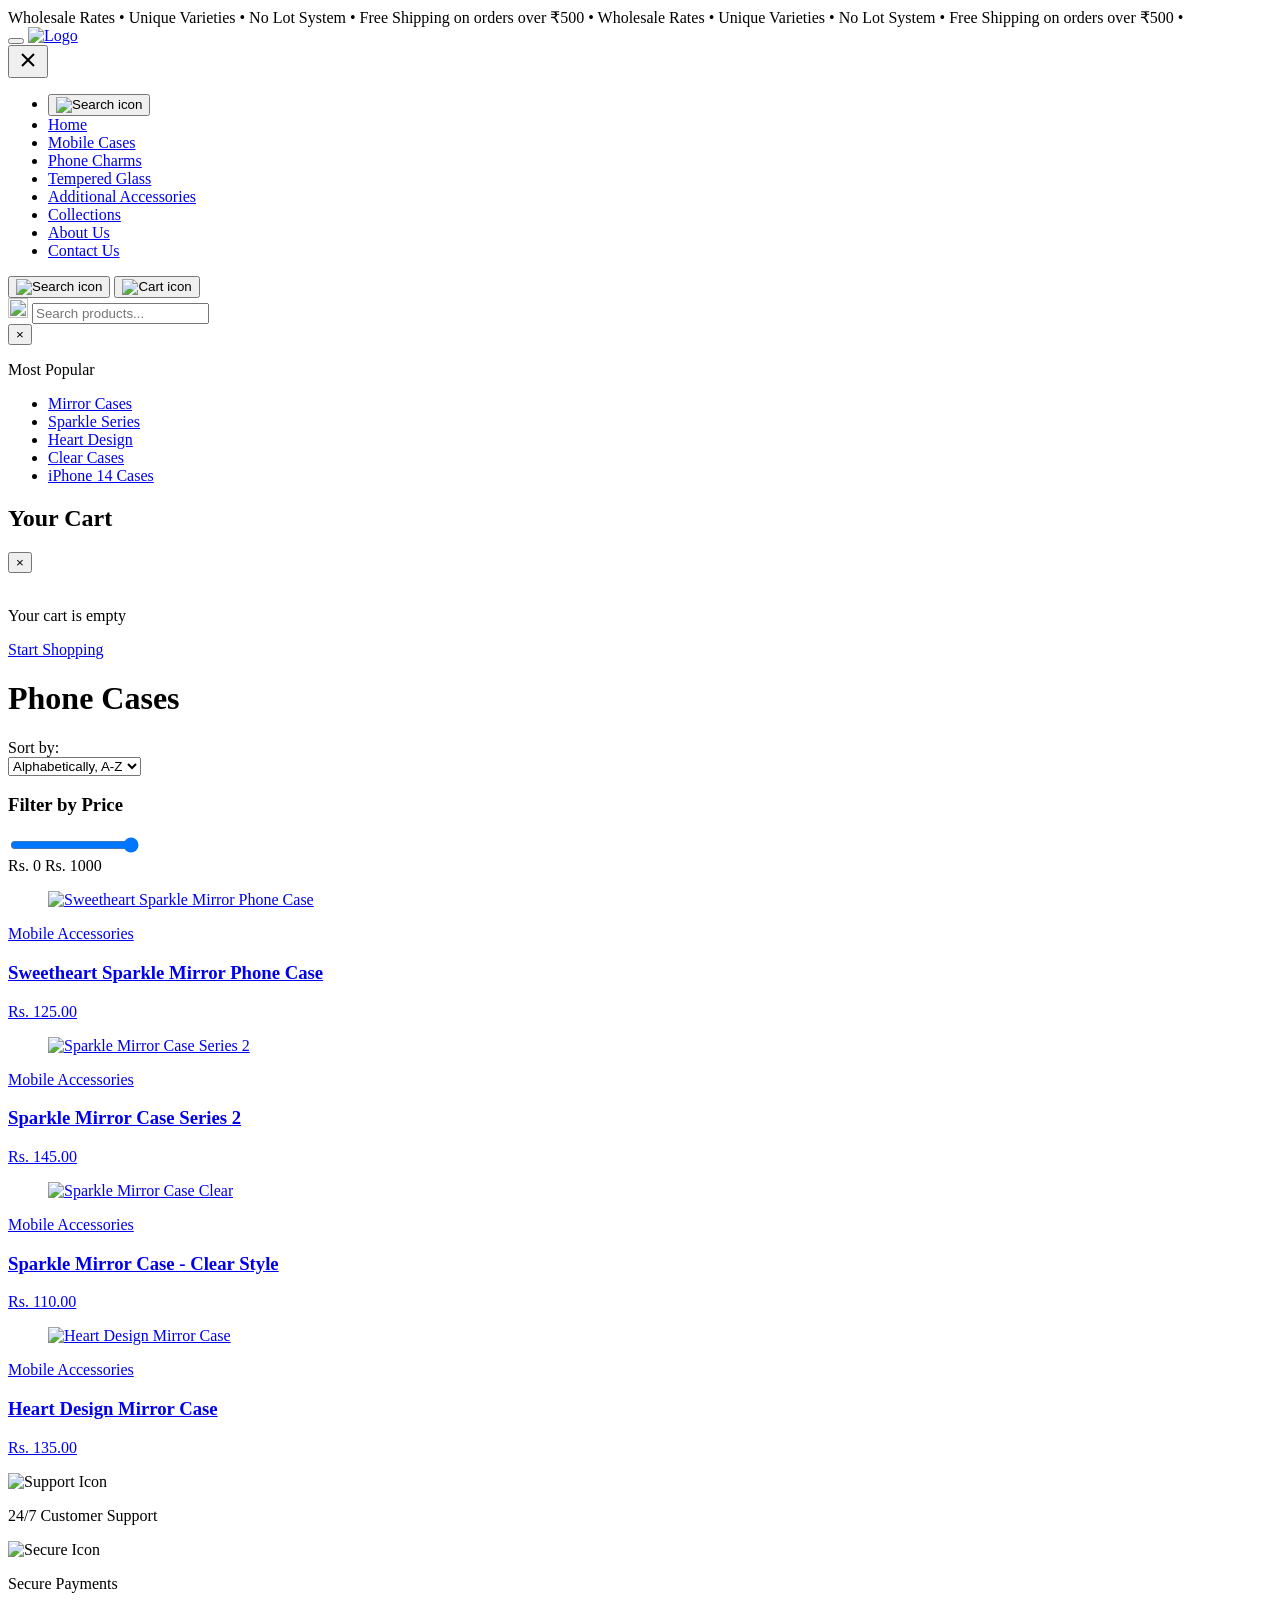
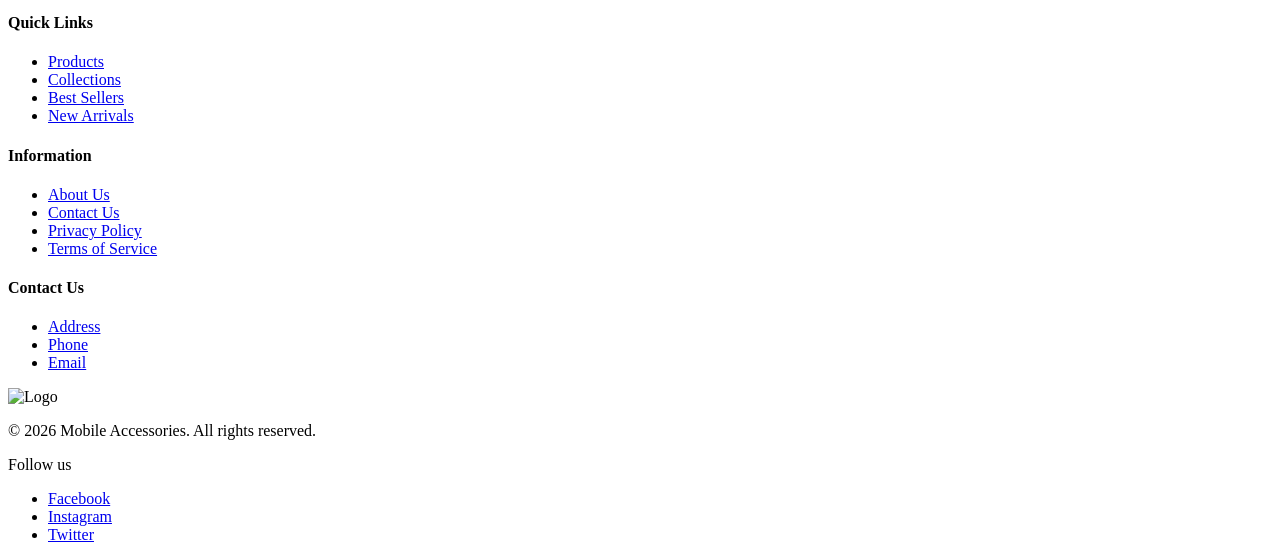
==== collections/demo-collection.html @ e27a5f41 "Title Updated" ====
<!doctype html>
<html lang="en">
  <head>
    <meta charset="UTF-8" />
    <meta name="viewport" content="width=device-width, initial-scale=1.0" />
    <title>All Phone Cases - Mobile Accessories</title>
    <link rel="stylesheet" preload href="../styles/style.css" />
    <link rel="stylesheet" preload href="../styles/responsive.css" />
    <link rel="preconnect" href="https://fonts.googleapis.com" />
    <link rel="preconnect" href="https://fonts.gstatic.com" crossorigin />
    <link
      href="https://fonts.googleapis.com/css2?family=Poppins:wght@400;500;600;700&display=swap"
      rel="stylesheet"
    />
    <script src="../scripts/core.js" defer></script>
  </head>
  <body>
    <header class="site_header">
      <div class="header_announce">
        <div class="announce_track">
          <span>Wholesale Rates</span>
          <span class="announce_dot">•</span>
          <span>Unique Varieties</span>
          <span class="announce_dot">•</span>
          <span>No Lot System</span>
          <span class="announce_dot">•</span>
          <span>Free Shipping on orders over ₹500</span>
          <span class="announce_dot">•</span>
          <span>Wholesale Rates</span>
          <span class="announce_dot">•</span>
          <span>Unique Varieties</span>
          <span class="announce_dot">•</span>
          <span>No Lot System</span>
          <span class="announce_dot">•</span>
          <span>Free Shipping on orders over ₹500</span>
          <span class="announce_dot">•</span>
        </div>
      </div>
      <div
        class="site_container header_main site_flex align_center justify_between"
      >
        <button class="hamburger" aria-label="Menu" aria-expanded="false">
          <span></span>
          <span></span>
          <span></span>
        </button>
        <a href="../index.html" class="header_left logo">
          <img
            src="https://cloudbuzz.in/cdn/shop/files/t97k980-9.png?v=1708241223&width=280"
            alt="Logo"
            height="200"
            width="400"
            decoding="async"
          />
        </a>
        <nav class="header_center main_navigation site_flex">
          <button class="nav_close" aria-label="Close menu">
            <svg
              width="24"
              height="24"
              viewBox="0 0 24 24"
              fill="none"
              stroke="currentColor"
              stroke-width="2"
            >
              <path d="M18 6L6 18M6 6l12 12" />
            </svg>
          </button>
          <div class="nav_overlay"></div>
          <ul class="header_navigation--items">
            <li class="header_navigation--item mobile_only">
              <button
                type="button"
                class="header_icon icon_search"
                aria-label="Open search"
              >
                <img
                  src="../assets/search-icon.png"
                  decoding="async"
                  alt="Search icon"
                  height="20"
                  width="20"
                />
              </button>
            </li>
            <li class="header_navigation--item">
              <a href="../index.html">Home</a>
            </li>
            <li class="header_navigation--item">
              <a href="demo-collection.html">Mobile Cases</a>
            </li>
            <li class="header_navigation--item">
              <a href="demo-collection.html">Phone Charms</a>
            </li>
            <li class="header_navigation--item">
              <a href="demo-collection.html">Tempered Glass</a>
            </li>
            <li class="header_navigation--item">
              <a href="demo-collection.html">Additional Accessories</a>
            </li>
            <li class="header_navigation--item">
              <a href="demo-collection.html">Collections</a>
            </li>
            <li class="header_navigation--item"><a href="#">About Us</a></li>
            <li class="header_navigation--item"><a href="#">Contact Us</a></li>
          </ul>
        </nav>
        <div class="header_right">
          <button
            type="button"
            class="header_icon icon_search desktop_only"
            aria-label="Open search"
            aria-expanded="false"
          >
            <img
              src="../assets/search-icon.png"
              decoding="async"
              alt="Search icon"
              height="20"
              width="20"
            />
          </button>
          <button
            type="button"
            class="header_icon icon_cart"
            aria-label="Open cart"
            aria-expanded="false"
          >
            <img
              src="../assets/cart-icon.png"
              decoding="async"
              alt="Cart icon"
              height="20"
              width="20"
            />
          </button>
        </div>
      </div>

      <div
        class="search_modal"
        role="dialog"
        aria-modal="true"
        aria-label="Search"
      >
        <div class="search_backdrop"></div>
        <div class="search_container">
          <div class="search_header site_flex align_center justify_between">
            <div class="search_input_wrap site_flex align_center">
              <img
                src="../assets/search-icon.png"
                alt=""
                height="20"
                width="20"
              />
              <input
                type="search"
                class="search_input"
                placeholder="Search products..."
                aria-label="Search products"
              />
            </div>
            <button
              type="button"
              class="search_close"
              aria-label="Close search"
            >
              &times;
            </button>
          </div>
          <div class="search_suggestions">
            <p class="search_suggestions--title">Most Popular</p>
            <ul class="search_suggestions--list">
              <li><a href="#" class="search_suggestion">Mirror Cases</a></li>
              <li><a href="#" class="search_suggestion">Sparkle Series</a></li>
              <li><a href="#" class="search_suggestion">Heart Design</a></li>
              <li><a href="#" class="search_suggestion">Clear Cases</a></li>
              <li><a href="#" class="search_suggestion">iPhone 14 Cases</a></li>
            </ul>
          </div>
        </div>
      </div>

      <div
        class="cart_drawer"
        role="dialog"
        aria-modal="true"
        aria-label="Shopping cart"
      >
        <div class="cart_backdrop"></div>
        <div class="cart_container">
          <div class="cart_header site_flex align_center justify_between">
            <h2 class="cart_title">Your Cart</h2>
            <button type="button" class="cart_close" aria-label="Close cart">
              &times;
            </button>
          </div>
          <div class="cart_content">
            <div class="cart_empty">
              <img src="../assets/cart-icon.png" alt="" />
              <p>Your cart is empty</p>
              <a href="demo-collection.html" class="btn btn_primary"
                >Start Shopping</a
              >
            </div>
          </div>
          <div class="cart_footer" style="display: none">
            <a href="#" class="btn btn_primary">Checkout</a>
          </div>
        </div>
      </div>
    </header>

    <main
      class="site_sections site_flex site_flex--column gap_main collection_main_wrapper"
    >
      <div class="site_container">
        <header
          class="collection_header site_flex justify_between align_center"
        >
          <h1 class="collection_title">Phone Cases</h1>
          <div class="collection_sort site_flex align_center">
            <label for="sort-by">Sort by:</label>
            <div class="select_wrapper">
              <select id="sort-by" name="sort_by" class="pdp_select">
                <option value="title-ascending">Alphabetically, A-Z</option>
                <option value="title-descending">Alphabetically, Z-A</option>
                <option value="price-ascending">Price, low to high</option>
                <option value="price-descending">Price, high to low</option>
              </select>
            </div>
          </div>
        </header>

        <div class="collection_layout site_grid">
          <!-- Sidebar Filters -->
          <aside class="collection_sidebar">
            <div class="filter_group">
              <h3 class="filter_title">Filter by Price</h3>
              <div class="filter_price">
                <input
                  type="range"
                  class="price_range"
                  min="0"
                  max="1000"
                  step="50"
                  value="1000"
                  aria-label="Max price"
                />
                <div class="price_labels site_flex">
                  <span>Rs. 0</span>
                  <span>Rs. <span class="price_value">1000</span></span>
                </div>
              </div>
            </div>
          </aside>

          <!-- Product Grid -->
          <section class="collection_grid site_grid">
            <a
              href="../products/demo-product.html"
              class="product_card site_flex site_flex--column"
            >
              <figure class="product_image">
                <img
                  src="https://cloudbuzz.in/cdn/shop/files/SweetheartSparkleMirrorPhoneCase_11.jpg?v=1774437484&width=500"
                  alt="Sweetheart Sparkle Mirror Phone Case"
                  width="500"
                  height="500"
                  loading="lazy"
                />
              </figure>
              <div class="product_info site_flex site_flex--column">
                <p class="product_vendor">Mobile Accessories</p>
                <h3 class="product_title">
                  Sweetheart Sparkle Mirror Phone Case
                </h3>
                <p class="product_price">Rs. 125.00</p>
              </div>
            </a>

            <a
              href="../products/demo-product.html"
              class="product_card site_flex site_flex--column"
            >
              <figure class="product_image">
                <img
                  src="https://cloudbuzz.in/cdn/shop/files/SweetheartSparkleMirrorPhoneCase_1.jpg?v=1774437484&width=500"
                  alt="Sparkle Mirror Case Series 2"
                  width="500"
                  height="500"
                  loading="lazy"
                />
              </figure>
              <div class="product_info site_flex site_flex--column">
                <p class="product_vendor">Mobile Accessories</p>
                <h3 class="product_title">Sparkle Mirror Case Series 2</h3>
                <p class="product_price">Rs. 145.00</p>
              </div>
            </a>

            <a
              href="../products/demo-product.html"
              class="product_card site_flex site_flex--column"
            >
              <figure class="product_image">
                <img
                  src="https://cloudbuzz.in/cdn/shop/files/SweetheartSparkleMirrorPhoneCase_3.jpg?v=1774437484&width=500"
                  alt="Sparkle Mirror Case Clear"
                  width="500"
                  height="500"
                  loading="lazy"
                />
              </figure>
              <div class="product_info site_flex site_flex--column">
                <p class="product_vendor">Mobile Accessories</p>
                <h3 class="product_title">Sparkle Mirror Case - Clear Style</h3>
                <p class="product_price">Rs. 110.00</p>
              </div>
            </a>

            <a
              href="../products/demo-product.html"
              class="product_card site_flex site_flex--column"
            >
              <figure class="product_image">
                <img
                  src="https://cloudbuzz.in/cdn/shop/files/SweetheartSparkleMirrorPhoneCase_10.jpg?v=1774437484&width=500"
                  alt="Heart Design Mirror Case"
                  width="500"
                  height="500"
                  loading="lazy"
                />
              </figure>
              <div class="product_info site_flex site_flex--column">
                <p class="product_vendor">Mobile Accessories</p>
                <h3 class="product_title">Heart Design Mirror Case</h3>
                <p class="product_price">Rs. 135.00</p>
              </div>
            </a>
          </section>
        </div>
      </div>
    </main>

    <footer class="site_footer site_flex gap_main site_flex--column">
      <div class="site_container user_pearks">
        <div class="user_pearks_inner site_grid grid__item--2 gap_sm">
          <div
            class="user_pearks_item site_flex site_flex--column gap_sm align_center"
          >
            <img
              src="../assets/support-icon.png"
              alt="Support Icon"
              height="50"
              width="50"
            />
            <p>24/7 Customer Support</p>
          </div>

          <div
            class="user_pearks_item site_flex site_flex--column gap_sm align_center"
          >
            <img
              src="../assets/secure-icon.png"
              alt="Secure Icon"
              height="50"
              width="50"
            />
            <p>Secure Payments</p>
          </div>
        </div>
      </div>
      <div class="footer_links site_flex site_flex--column gap_main">
        <div class="site_container site_flex footer_links-cols">
          <div
            class="footer_col site_flex gap_sm site_flex--column footer_col--quick-links"
          >
            <h4 class="footer_col_title">Quick Links</h4>
            <ul class="footer_col_items site_flex site_flex--column gap_xs">
              <li class="footer_col_item">
                <a href="#" class="footer_col_link">Products</a>
              </li>
              <li class="footer_col_item">
                <a href="#" class="footer_col_link">Collections</a>
              </li>
              <li class="footer_col_item">
                <a href="#" class="footer_col_link">Best Sellers</a>
              </li>
              <li class="footer_col_item">
                <a href="#" class="footer_col_link">New Arrivals</a>
              </li>
            </ul>
          </div>
          <div
            class="footer_col site_flex gap_sm site_flex--column footer_col--information"
          >
            <h4 class="footer_col_title">Information</h4>
            <ul class="footer_col_items site_flex site_flex--column gap_xs">
              <li class="footer_col_item">
                <a href="#" class="footer_col_link">About Us</a>
              </li>
              <li class="footer_col_item">
                <a href="#" class="footer_col_link">Contact Us</a>
              </li>
              <li class="footer_col_item">
                <a href="#" class="footer_col_link">Privacy Policy</a>
              </li>
              <li class="footer_col_item">
                <a href="#" class="footer_col_link">Terms of Service</a>
              </li>
            </ul>
          </div>
          <div
            class="footer_col site_flex gap_sm site_flex--column footer_col--contact-us"
          >
            <h4 class="footer_col_title">Contact Us</h4>
            <ul class="footer_col_items site_flex site_flex--column gap_xs">
              <li class="footer_col_item">
                <a href="#" class="footer_col_link">Address</a>
              </li>
              <li class="footer_col_item">
                <a href="tel:+923123456789" class="footer_col_link">Phone</a>
              </li>
              <li class="footer_col_item">
                <a href="mailto:[EMAIL_ADDRESS]" class="footer_col_link"
                  >Email</a
                >
              </li>
            </ul>
          </div>
        </div>
        <div class="footer_bottom">
          <div class="site_flex site_container">
            <div class="footer_bottom_left site_flex gap_sm align_center">
              <img
                src="https://cloudbuzz.in/cdn/shop/files/t97k980-9.png?v=1708241223&width=280"
                alt="Logo"
                height="50"
                width="80"
              />
              <p>&copy; 2026 Mobile Accessories. All rights reserved.</p>
            </div>
            <div class="footer_bottom_right site_flex gap_xs align_center">
              <p>Follow us</p>
              <ul class="footer_social_links site_flex gap_sm">
                <li class="footer_social_link">
                  <a href="#" class="footer_social_link">Facebook</a>
                </li>
                <li class="footer_social_link">
                  <a href="#" class="footer_social_link">Instagram</a>
                </li>
                <li class="footer_social_link">
                  <a href="#" class="footer_social_link">Twitter</a>
                </li>
              </ul>
            </div>
          </div>
        </div>
      </div>
    </footer>
  </body>
</html>
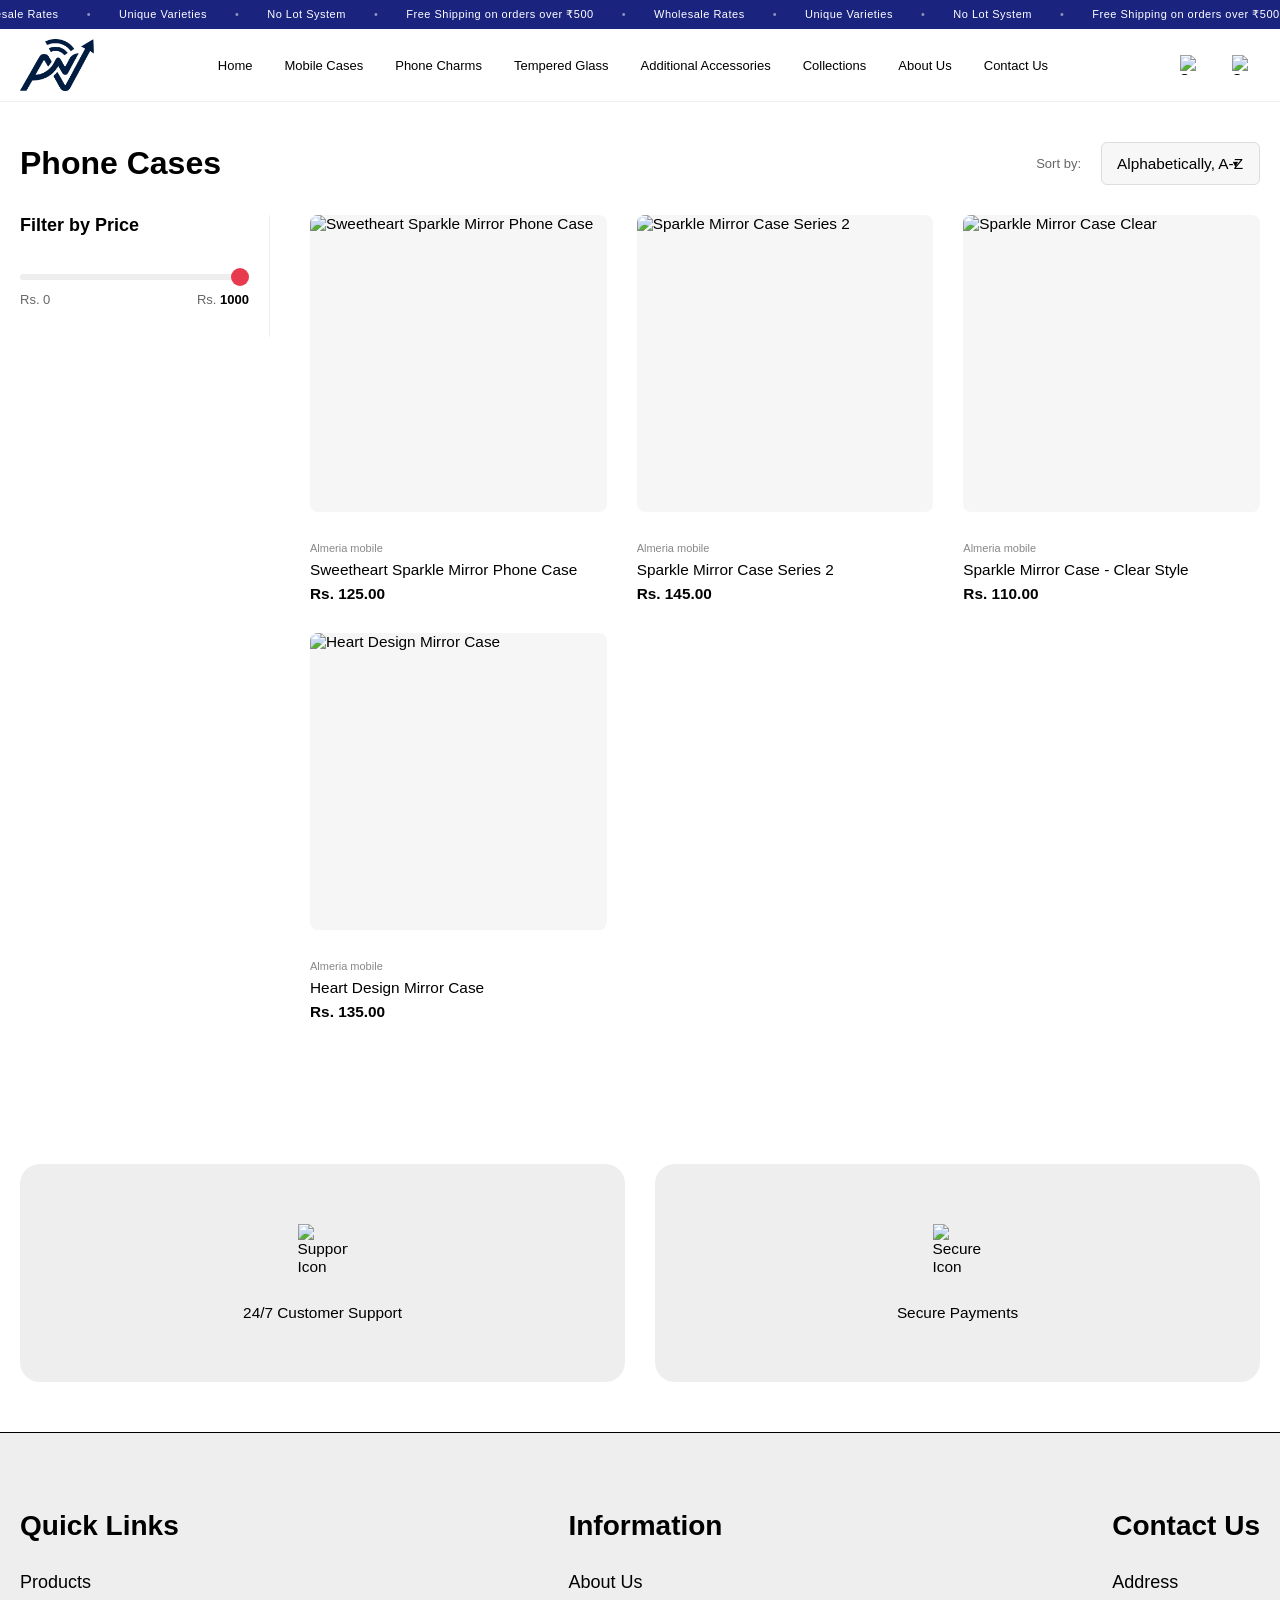
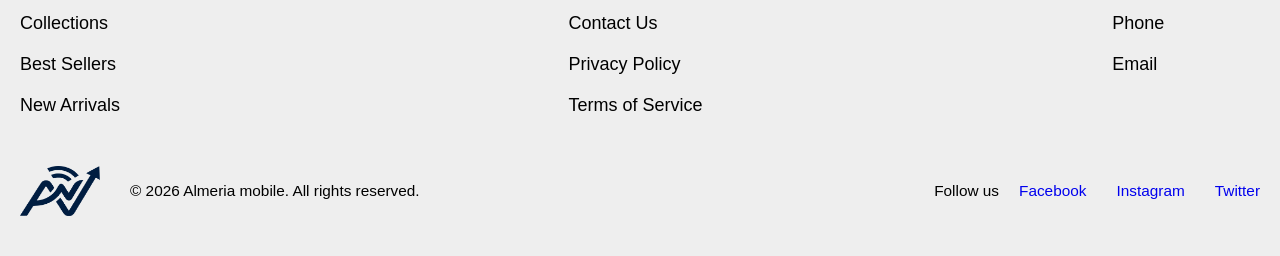
==== commit e0e5f172: "Logo Updated" ====
--- a/collections/demo-collection.html
+++ b/collections/demo-collection.html
@@ -3,15 +3,37 @@
   <head>
     <meta charset="UTF-8" />
     <meta name="viewport" content="width=device-width, initial-scale=1.0" />
-    <title>All Phone Cases - Mobile Accessories</title>
+    <title>All Phone Cases - Almeria mobile</title>
     <link rel="stylesheet" preload href="../styles/style.css" />
     <link rel="stylesheet" preload href="../styles/responsive.css" />
+    <link
+      rel="shortcut icon"
+      href="../assets/almeria-mobile-fav-icon.png"
+      type="image/x-icon"
+    />
     <link rel="preconnect" href="https://fonts.googleapis.com" />
     <link rel="preconnect" href="https://fonts.gstatic.com" crossorigin />
     <link
       href="https://fonts.googleapis.com/css2?family=Poppins:wght@400;500;600;700&display=swap"
       rel="stylesheet"
     />
+    <meta property="og:title" content="Almeria mobile" />
+    <meta property="og:description" content="Almeria mobile" />
+    <meta
+      property="og:image"
+      content="../assets/almeria-mobile-link-poster.png"
+    />
+    <meta property="og:url" content="https://almeriamobile.com" />
+    <meta property="og:type" content="website" />
+
+    <meta name="twitter:title" content="Almeria mobile" />
+    <meta name="twitter:description" content="Almeria mobile" />
+    <meta
+      name="twitter:image"
+      content="../assets/almeria-mobile-link-poster.png"
+    />
+    <meta name="twitter:url" content="https://almeriamobile.com" />
+    <meta name="twitter:card" content="summary_large_image" />
     <script src="../scripts/core.js" defer></script>
   </head>
   <body>
@@ -45,13 +67,23 @@
           <span></span>
         </button>
         <a href="../index.html" class="header_left logo">
-          <img
-            src="https://cloudbuzz.in/cdn/shop/files/t97k980-9.png?v=1708241223&width=280"
-            alt="Logo"
-            height="200"
-            width="400"
-            decoding="async"
-          />
+          <picture>
+            <source
+              srcset="../assets/almeria-mobile-wordmark.png"
+              media="(min-width: 992px)"
+            />
+            <source
+              srcset="../assets/almeria-mobile-wordmark-icon.png"
+              media="(max-width: 991px)"
+            />
+            <img
+              src="../assets/almeria-mobile-wordmark.png"
+              alt="Logo"
+              height="200"
+              width="400"
+              decoding="async"
+            />
+          </picture>
         </a>
         <nav class="header_center main_navigation site_flex">
           <button class="nav_close" aria-label="Close menu">
@@ -271,7 +303,7 @@
                 />
               </figure>
               <div class="product_info site_flex site_flex--column">
-                <p class="product_vendor">Mobile Accessories</p>
+                <p class="product_vendor">Almeria mobile</p>
                 <h3 class="product_title">
                   Sweetheart Sparkle Mirror Phone Case
                 </h3>
@@ -293,7 +325,7 @@
                 />
               </figure>
               <div class="product_info site_flex site_flex--column">
-                <p class="product_vendor">Mobile Accessories</p>
+                <p class="product_vendor">Almeria mobile</p>
                 <h3 class="product_title">Sparkle Mirror Case Series 2</h3>
                 <p class="product_price">Rs. 145.00</p>
               </div>
@@ -313,7 +345,7 @@
                 />
               </figure>
               <div class="product_info site_flex site_flex--column">
-                <p class="product_vendor">Mobile Accessories</p>
+                <p class="product_vendor">Almeria mobile</p>
                 <h3 class="product_title">Sparkle Mirror Case - Clear Style</h3>
                 <p class="product_price">Rs. 110.00</p>
               </div>
@@ -333,7 +365,7 @@
                 />
               </figure>
               <div class="product_info site_flex site_flex--column">
-                <p class="product_vendor">Mobile Accessories</p>
+                <p class="product_vendor">Almeria mobile</p>
                 <h3 class="product_title">Heart Design Mirror Case</h3>
                 <p class="product_price">Rs. 135.00</p>
               </div>
@@ -434,12 +466,12 @@
           <div class="site_flex site_container">
             <div class="footer_bottom_left site_flex gap_sm align_center">
               <img
-                src="https://cloudbuzz.in/cdn/shop/files/t97k980-9.png?v=1708241223&width=280"
+                src="../assets/almeria-mobile-wordmark-icon.png"
                 alt="Logo"
                 height="50"
                 width="80"
               />
-              <p>&copy; 2026 Mobile Accessories. All rights reserved.</p>
+              <p>&copy; 2026 Almeria mobile. All rights reserved.</p>
             </div>
             <div class="footer_bottom_right site_flex gap_xs align_center">
               <p>Follow us</p>
--- a/styles/style.css
+++ b/styles/style.css
@@ -0,0 +1,1335 @@
+:root {
+  /* Colors */
+  --color-primary: #000;
+  --color-secondary: #fff;
+  --color-accent: #007bff;
+
+  --color-text: #000;
+  --color-text-light: #666;
+  --color-text-lighter: #888;
+  --color-text-ghost: #b1b1b1;
+  --color-text-muted: #444;
+  --color-text-desc: #555;
+
+  --color-bg-light: #f6f6f6;
+  --color-bg-dark: #f7f7f7;
+  --color-border: #ddd;
+  --color-border-light: #eee;
+  --color-border-lighter: #ebebeb;
+
+  --color-success: #13a35b;
+  --color-shipping-bg: #f2f8ff;
+  --color-shipping-text: #0b68bc;
+  --color-cod-bg: #f2f9fa;
+  --color-cod-text: #0d83a1;
+
+  --color-btn-primary: #e83a4f;
+  --color-btn-secondary: #0771c5;
+
+  /* Structure */
+  --container-width: 1700px;
+  --container-padding: clamp(15px, 2vw, 20px);
+  --font-family: "Poppins", sans-serif;
+
+  /* Radii */
+  --radius-sm: 6px;
+  --radius-md: 8px;
+  --radius-lg: 12px;
+  --radius-xl: 20px;
+  --radius-full: 30px;
+
+  /* Spacing */
+  --gap-main: clamp(30px, 5vw, 50px);
+  --gap-md: clamp(20px, 4vw, 40px);
+  --gap-sm: clamp(15px, 3vw, 30px);
+  --gap-xs: clamp(10px, 2vw, 20px);
+  --gap-min: clamp(6px, 1vw, 10px);
+
+  /* Padding Utilities */
+  --pad-section: clamp(40px, 8vw, 80px) 0;
+  --pad-box: clamp(15px, 2vw, 20px);
+  --pad-btn: clamp(12px, 1.5vw, 16px) clamp(20px, 3vw, 30px);
+  --pad-hero: clamp(40px, 6vw, 80px) clamp(20px, 4vw, 40px);
+  --pad-cta: clamp(40px, 5vw, 60px) clamp(20px, 4vw, 40px);
+
+  /* Typography Clamps */
+  --text-h1: clamp(28px, 4vw, 42px);
+  --text-h2: clamp(24px, 3vw, 32px);
+  --text-h3: clamp(20px, 2.5vw, 28px);
+  --text-lg: clamp(15px, 1.5vw, 18px);
+  --text-md: clamp(14px, 1.2vw, 16px);
+  --text-sm: clamp(13px, 1vw, 14px);
+  --text-xs: clamp(11px, 0.8vw, 12px);
+  --text-micro: clamp(9px, 0.6vw, 10px);
+}
+
+* {
+  margin: 0;
+  padding: 0;
+  box-sizing: border-box;
+}
+html,
+body {
+  width: 100%;
+  height: 100%;
+}
+body {
+  font-family: var(--font-family);
+  background-color: var(--color-secondary);
+  font-size: var(--text-md);
+  color: var(--color-text);
+}
+
+a {
+  text-decoration: none;
+}
+ul {
+  padding: 0;
+  margin: 0;
+}
+li {
+  list-style: none;
+}
+h1 {
+  font-size: var(--text-h1);
+}
+h2 {
+  font-size: var(--text-h2);
+}
+h3 {
+  font-size: var(--text-h3);
+}
+h4 {
+  font-size: var(--text-lg);
+}
+
+/*-----------------
+    HEADER
+    -----------*/
+.site_header {
+  position: sticky;
+  top: 0;
+  z-index: 100;
+  background-color: var(--color-secondary);
+}
+.site_header::after {
+  content: "";
+  position: absolute;
+  bottom: -10px;
+  left: 0;
+  width: 100%;
+  height: 20px;
+}
+
+/* Announce bar */
+.header_announce {
+  background-color: #1a237e;
+  color: #fff;
+  overflow: hidden;
+  white-space: nowrap;
+  padding: 8px 0;
+  display: flex;
+  align-items: center;
+  justify-content: center;
+}
+.announce_track {
+  display: inline-flex;
+  gap: 28px;
+  animation: marquee 20s linear infinite;
+  white-space: nowrap;
+}
+.announce_track span {
+  font-size: var(--text-xs);
+  font-weight: 500;
+  letter-spacing: 0.5px;
+  flex-shrink: 0;
+}
+.announce_dot {
+  opacity: 0.5;
+}
+@keyframes marquee {
+  0% {
+    transform: translateX(0);
+  }
+  100% {
+    transform: translateX(-50%);
+  }
+}
+
+/* Main bar */
+.header_main {
+  padding: 10px var(--container-padding);
+  border-bottom: 1px solid var(--color-border-light);
+  gap: var(--gap-xs);
+  position: relative;
+}
+
+/* Logo */
+.logo img {
+  height: clamp(36px, 5vw, 52px);
+  width: auto;
+  display: block;
+  object-fit: contain;
+}
+
+/* Nav */
+
+.main_navigation {
+  flex: 1;
+  justify-content: center;
+}
+.header_navigation--items {
+  display: flex;
+  align-items: center;
+  gap: clamp(12px, 2.5vw, 32px);
+  list-style: none;
+}
+.header_navigation--item > a {
+  text-decoration: none;
+  color: var(--color-text);
+  font-size: var(--text-sm);
+  font-weight: 500;
+  display: flex;
+  align-items: center;
+  gap: 4px;
+  padding: 4px 0;
+  position: relative;
+}
+.header_navigation--item > a::after {
+  content: "";
+  position: absolute;
+  bottom: 0;
+  left: 0;
+  width: 0;
+  height: 2px;
+  background-color: var(--color-btn-primary);
+  transition: width 0.25s ease;
+}
+.header_navigation--item > a:hover::after {
+  width: 100%;
+}
+
+/* Dropdown */
+.navigation_dropdown {
+  position: relative;
+}
+.navigation_dropdown--items {
+  display: none;
+  position: absolute;
+  top: 100%;
+  left: 0;
+  background: #fff;
+  border: 1px solid var(--color-border-light);
+  border-radius: var(--radius-md);
+  box-shadow: 0 8px 24px rgba(0, 0, 0, 0.1);
+  padding: 8px 0;
+  list-style: none;
+  min-width: 160px;
+  z-index: 200;
+  margin-top: 8px;
+}
+.navigation_dropdown > a:focus + .navigation_dropdown--items,
+.navigation_dropdown:hover .navigation_dropdown--items {
+  display: block;
+}
+.navigation_dropdown::after {
+  content: "";
+  position: absolute;
+  top: 100%;
+  left: 0;
+  width: 100%;
+  height: 30px;
+  margin-top: -10px;
+}
+.navigation_dropdown:hover::after {
+  pointer-events: none;
+}
+.navigation_dropdown--item a {
+  display: block;
+  padding: 9px 18px;
+  font-size: var(--text-sm);
+  color: var(--color-text);
+  text-decoration: none;
+  transition: background 0.15s;
+}
+.navigation_dropdown--item a:hover {
+  background-color: var(--color-bg-light);
+}
+.navigation_dropdown--item a:hover {
+  background-color: var(--color-bg-light);
+}
+.navigation_dropdown--icon img {
+  opacity: 0.5;
+  transition: transform 0.2s;
+}
+.navigation_dropdown:hover .navigation_dropdown--icon img {
+  transform: rotate(180deg);
+}
+
+/* Icons */
+.header_right {
+  display: flex;
+  align-items: center;
+  gap: 16px;
+  flex-shrink: 0;
+}
+
+/* Hamburger */
+.hamburger {
+  display: none;
+  flex-direction: column;
+  justify-content: center;
+  align-items: center;
+  width: 36px;
+  height: 36px;
+  background: none;
+  border: none;
+  cursor: pointer;
+  padding: 0;
+  gap: 5px;
+  flex-shrink: 0;
+}
+.nav_close {
+  display: none;
+}
+.hamburger span {
+  display: block;
+  width: 22px;
+  height: 2px;
+  background-color: var(--color-text);
+  transition:
+    transform 0.25s,
+    opacity 0.25s;
+}
+.hamburger.active span:nth-child(1) {
+  transform: translateY(7px) rotate(45deg);
+}
+.hamburger.active span:nth-child(2) {
+  opacity: 0;
+}
+.hamburger.active span:nth-child(3) {
+  transform: translateY(-7px) rotate(-45deg);
+}
+
+.nav_overlay {
+  display: none;
+  position: fixed;
+  inset: 0;
+  background: #fff0;
+  z-index: 140;
+}
+.main_navigation.active ~ .nav_overlay,
+.nav_overlay.active {
+  display: block;
+}
+
+/* Mobile nav */
+@media (max-width: 768px) {
+  .hamburger {
+    display: flex;
+  }
+  .desktop_only {
+    display: none !important;
+  }
+  .mobile_only {
+    display: flex !important;
+  }
+  .header_left.logo {
+    position: absolute;
+    left: 50%;
+    transform: translateX(-50%);
+  }
+  .header_main {
+    padding-inline: 50px;
+    min-height: 56px;
+  }
+  .main_navigation {
+    position: fixed;
+    top: 0;
+    left: 0;
+    width: 100%;
+    height: 100vh;
+    background: #fff;
+    flex-direction: column;
+    justify-content: flex-start;
+    padding: 80px 24px 24px;
+    transform: translateX(-100%);
+    transition: transform 0.3s ease;
+    z-index: 150;
+    overflow-y: auto;
+  }
+  .main_navigation.active {
+    transform: translateX(0);
+  }
+  .nav_close {
+    display: none;
+    position: absolute;
+    top: 20px;
+    right: 20px;
+    width: 40px;
+    height: 40px;
+    background: none;
+    border: none;
+    cursor: pointer;
+    padding: 0;
+  }
+  .main_navigation.active .nav_close {
+    display: flex;
+    align-items: center;
+    justify-content: center;
+  }
+  .header_navigation--items {
+    flex-direction: column;
+    align-items: flex-start;
+    gap: 0;
+    width: 100%;
+  }
+  .header_navigation--item {
+    width: 100%;
+    border-bottom: 1px solid var(--color-border-light);
+  }
+  .header_navigation--item > a {
+    padding: 16px 0;
+    font-size: var(--text-base);
+  }
+  .navigation_dropdown--items {
+    position: static;
+    border: none;
+    box-shadow: none;
+    border-radius: 0;
+    padding: 0 0 16px;
+  }
+}
+.header_icon {
+  display: flex;
+  align-items: center;
+  justify-content: center;
+  width: 36px;
+  height: 36px;
+  border-radius: 50%;
+  transition: background 0.2s;
+  background: none;
+  border: none;
+  cursor: pointer;
+  padding: 0;
+}
+.header_icon:hover {
+  background-color: var(--color-bg-light);
+}
+.header_icon img {
+  display: block;
+}
+
+/*-----------------
+    SEARCH MODAL
+    -----------*/
+.search_modal {
+  display: block;
+  position: fixed;
+  inset: 0;
+  z-index: 200;
+  visibility: hidden;
+  opacity: 0;
+  transition:
+    visibility 0s 0.2s,
+    opacity 0.2s ease;
+}
+.search_modal.active {
+  visibility: visible;
+  opacity: 1;
+  transition:
+    visibility 0s,
+    opacity 0.2s ease;
+}
+.search_backdrop {
+  position: absolute;
+  inset: 0;
+  background: rgba(0, 0, 0, 0);
+  transition: background 0.2s ease;
+}
+.search_modal.active .search_backdrop {
+  background: rgba(0, 0, 0, 0.7);
+}
+.search_container {
+  position: absolute;
+  top: 50px;
+  left: 50%;
+  transform: translateX(-50%);
+  width: 100%;
+  max-width: 800px;
+  background: #fff;
+  padding: 16px var(--container-padding);
+  border-bottom: 1px solid var(--color-border-light);
+  border-radius: var(--radius-lg);
+  transform: translateX(-50%) translateY(-16px);
+  opacity: 0;
+  transition:
+    transform 0.25s ease,
+    opacity 0.25s ease,
+    border-radius 0.25s ease;
+}
+.search_modal.active .search_container {
+  transform: translateX(-50%) translateY(0);
+  opacity: 1;
+}
+.search_header {
+  gap: 12px;
+}
+.search_input_wrap {
+  flex: 1;
+  gap: 12px;
+  background: var(--color-bg-light);
+  padding: 12px 16px;
+  border-radius: var(--radius-md);
+}
+.search_input {
+  flex: 1;
+  border: none;
+  background: none;
+  font-size: var(--text-base);
+  outline: none;
+}
+.search_close {
+  background: none;
+  border: none;
+  font-size: 28px;
+  cursor: pointer;
+  padding: 0;
+  line-height: 1;
+  color: var(--color-text);
+}
+.search_suggestions {
+  padding: 24px var(--container-padding);
+}
+.search_suggestions--title {
+  font-size: var(--text-xs);
+  font-weight: 600;
+  color: var(--color-text-light);
+  margin-bottom: 12px;
+  text-transform: uppercase;
+  letter-spacing: 0.5px;
+}
+.search_suggestions--list {
+  list-style: none;
+  display: flex;
+  flex-wrap: wrap;
+  gap: 12px;
+  padding: 0;
+  margin: 0;
+}
+.search_suggestion {
+  display: block;
+  padding: 8px 16px;
+  background: var(--color-bg-light);
+  border-radius: var(--radius-md);
+  color: var(--color-text);
+  text-decoration: none;
+  font-size: var(--text-sm);
+  transition: background 0.2s;
+}
+.search_suggestion:hover {
+  background: var(--color-border-light);
+}
+
+/*-----------------
+    CART DRAWER
+    -----------*/
+.cart_drawer {
+  display: block;
+  position: fixed;
+  inset: 0;
+  z-index: 200;
+  visibility: hidden;
+  opacity: 0;
+  transition:
+    visibility 0s 0.3s,
+    opacity 0.3s ease;
+}
+.cart_drawer.active {
+  visibility: visible;
+  opacity: 1;
+  transition:
+    visibility 0s,
+    opacity 0.3s ease;
+}
+.cart_backdrop {
+  position: absolute;
+  inset: 0;
+  background: rgba(0, 0, 0, 0);
+  transition: background 0.3s ease;
+}
+.cart_drawer.active .cart_backdrop {
+  background: rgba(0, 0, 0, 0.5);
+}
+.cart_container {
+  position: absolute;
+  top: 0;
+  right: 0;
+  width: 100%;
+  max-width: 400px;
+  height: 100%;
+  background: #fff;
+  display: flex;
+  flex-direction: column;
+  box-shadow: -4px 0 24px rgba(0, 0, 0, 0.15);
+  transform: translateX(100%);
+  transition: transform 0.3s ease;
+}
+.cart_drawer.active .cart_container {
+  transform: translateX(0);
+}
+.cart_header {
+  padding: 16px var(--container-padding);
+  border-bottom: 1px solid var(--color-border-light);
+}
+.cart_title {
+  font-size: var(--text-lg);
+  font-weight: 600;
+  margin: 0;
+}
+.cart_close {
+  background: none;
+  border: none;
+  font-size: 28px;
+  cursor: pointer;
+  padding: 0;
+  line-height: 1;
+  color: var(--color-text);
+}
+.cart_content {
+  flex: 1;
+  padding: 24px var(--container-padding);
+  overflow-y: auto;
+}
+.cart_empty {
+  display: flex;
+  flex-direction: column;
+  align-items: center;
+  justify-content: center;
+  gap: 16px;
+  text-align: center;
+  color: var(--color-text-light);
+  padding: 48px 0;
+  min-height: 200px;
+}
+.cart_empty img {
+  width: 64px;
+  height: 64px;
+  opacity: 0.4;
+}
+.cart_empty p {
+  margin: 0;
+  font-size: var(--text-base);
+}
+.cart_empty .btn {
+  margin-top: 8px;
+}
+.cart_footer {
+  padding: 16px var(--container-padding);
+  border-top: 1px solid var(--color-border-light);
+}
+
+/*--------------------
+  LAYOUT UTILITIES
+  ------------*/
+.site_flex {
+  display: flex;
+}
+.site_inline_flex {
+  display: inline-flex;
+}
+.site_grid {
+  display: grid;
+}
+
+.grid__item--2 {
+  grid-template-columns: repeat(2, 1fr);
+}
+
+.grid__item--3 {
+  grid-template-columns: repeat(3, 1fr);
+}
+
+.site_flex--column {
+  flex-direction: column;
+}
+.align_center {
+  align-items: center;
+}
+.align_start {
+  align-items: flex-start;
+}
+.align_end {
+  align-items: flex-end;
+}
+.justify_center {
+  justify-content: center;
+}
+.justify_between {
+  justify-content: space-between;
+}
+.desktop_only {
+  display: none !important;
+}
+.mobile_only {
+  display: flex !important;
+}
+
+/*-----------------
+    GAP UTILITIES
+    -----------*/
+.gap_main {
+  gap: var(--gap-main);
+}
+.gap_sm {
+  gap: var(--gap-sm);
+}
+.gap_xs {
+  gap: var(--gap-xs);
+}
+
+/*-----------------
+    CONTAINER UTILITIES
+    -----------*/
+.site_container {
+  max-width: var(--container-width);
+  width: 100%;
+  margin-inline: auto;
+  padding-inline: var(--container-padding);
+}
+
+/*-----------------
+    PDP & LAYOUT UTILITIES
+    -----------*/
+.pdp_main_wrapper {
+  padding: clamp(30px, 4vw, 40px) 0;
+  background-color: var(--color-bg-light);
+}
+/* .site_section {
+  padding: var(--pad-section);
+} */
+.pdp_layout {
+  gap: var(--gap-md);
+}
+
+/* Gallery */
+.pdp_gallery {
+  gap: var(--gap-xs);
+}
+.pdp_thumbnails {
+  gap: var(--gap-min);
+}
+.pdp_thumbnails img {
+  width: clamp(50px, 6vw, 60px);
+  height: clamp(50px, 6vw, 60px);
+  object-fit: cover;
+  border-radius: var(--radius-sm);
+  cursor: pointer;
+  border: 2px solid transparent;
+}
+.pdp_thumbnails img.active {
+  border-color: var(--color-primary);
+}
+.pdp_main_image {
+  flex: 1;
+}
+.pdp_main_image img {
+  width: 100%;
+  height: auto;
+  aspect-ratio: 1;
+  object-fit: cover;
+  border-radius: var(--radius-lg);
+}
+
+/* Details */
+.pdp_details {
+  gap: var(--gap-sm);
+}
+.pdp_vendor {
+  font-size: var(--text-sm);
+  color: var(--color-text-light);
+  text-transform: capitalize;
+}
+.pdp_title {
+  font-size: var(--text-h3);
+  font-weight: 700;
+  line-height: 1.2;
+  color: var(--color-text);
+}
+.pdp_price {
+  font-size: var(--text-lg);
+  color: var(--color-text);
+  font-weight: 600;
+}
+
+/* Options */
+.pdp_option {
+  gap: var(--gap-min);
+}
+.pdp_option label {
+  font-size: var(--text-sm);
+  color: var(--color-text-light);
+}
+.pdp_option label b {
+  color: var(--color-text);
+  font-weight: 600;
+}
+.select_wrapper {
+  position: relative;
+}
+.select_wrapper::after {
+  content: "▼";
+  font-size: var(--text-micro);
+  position: absolute;
+  right: var(--pad-box);
+  top: 50%;
+  transform: translateY(-50%);
+  color: var(--color-text);
+  pointer-events: none;
+}
+.pdp_select {
+  width: 100%;
+  padding: 12px 15px;
+  border: 1px solid var(--color-border);
+  border-radius: var(--radius-sm);
+  font-family: inherit;
+  font-size: var(--text-md);
+  color: var(--color-text);
+  appearance: none;
+  background-color: var(--color-bg-dark);
+  cursor: pointer;
+}
+
+/* Quantity */
+.pdp_quantity {
+  gap: var(--gap-min);
+}
+.pdp_quantity label {
+  font-size: var(--text-sm);
+  color: var(--color-text-light);
+}
+.quantity_selector {
+  border: 1px solid var(--color-border);
+  border-radius: var(--radius-xl);
+  width: max-content;
+  padding: 4px 6px;
+}
+.qty_btn {
+  background: none;
+  border: none;
+  width: 30px;
+  height: 30px;
+  font-size: var(--text-lg);
+  cursor: pointer;
+  color: var(--color-text-light);
+}
+.qty_input {
+  width: 30px;
+  text-align: center;
+  border: none;
+  font-family: inherit;
+  font-size: var(--text-md);
+  pointer-events: none;
+  background: transparent;
+  color: var(--color-text);
+}
+
+/* Availability */
+.pdp_availability {
+  gap: var(--gap-min);
+  color: var(--color-success);
+  font-weight: 600;
+  font-size: var(--text-md);
+}
+
+/* Features */
+.pdp_features {
+  gap: var(--gap-sm);
+  margin-top: 10px;
+}
+.feature_box {
+  padding: var(--pad-box);
+  border-radius: var(--radius-md);
+  gap: var(--gap-min);
+}
+.feature_title {
+  gap: var(--gap-min);
+  font-weight: 600;
+  font-size: var(--text-sm);
+  line-height: 1.2;
+}
+.feature_box svg {
+  color: inherit;
+  flex-shrink: 0;
+}
+.shipping_box {
+  background-color: var(--color-shipping-bg);
+  color: var(--color-shipping-text);
+}
+.shipping_box .feature_desc {
+  font-size: var(--text-xs);
+  line-height: 1.4;
+}
+.cod_box {
+  background-color: var(--color-cod-bg);
+  color: var(--color-cod-text);
+}
+
+/* Actions */
+.pdp_actions {
+  gap: var(--gap-sm);
+  margin-top: 10px;
+}
+.btn {
+  padding: var(--pad-btn);
+  border-radius: var(--radius-full);
+  font-family: inherit;
+  font-size: var(--text-md);
+  font-weight: 600;
+  cursor: pointer;
+  border: none;
+  text-align: center;
+  transition: opacity 0.2s;
+}
+.btn:hover {
+  opacity: 0.9;
+}
+.btn_secondary {
+  background-color: var(--color-btn-secondary);
+  color: var(--color-secondary);
+}
+.btn_primary {
+  background-color: var(--color-btn-primary);
+  color: var(--color-secondary);
+}
+
+/* Accordion */
+.pdp_accordion {
+  border-top: 1px solid var(--color-border-lighter);
+  border-bottom: 1px solid var(--color-border-lighter);
+  margin-top: 10px;
+}
+.pdp_accordion details summary {
+  padding: var(--pad-box) 0;
+  font-weight: 600;
+  font-size: var(--text-md);
+  color: var(--color-text);
+  cursor: pointer;
+  list-style: none; /* remove default arrow */
+}
+.pdp_accordion details summary::-webkit-details-marker {
+  display: none;
+}
+/* Pseudo-elements must declare their own structure */
+.pdp_accordion details summary::after {
+  content: "▼";
+  font-size: var(--text-micro);
+  color: var(--color-text-ghost);
+  background-color: var(--color-border-lighter);
+  border-radius: 50%;
+  width: clamp(20px, 3vw, 24px);
+  height: clamp(20px, 3vw, 24px);
+  display: flex;
+  align-items: center;
+  justify-content: center;
+}
+.pdp_accordion details[open] summary::after {
+  content: "▲";
+}
+.accordion_content {
+  padding-bottom: var(--pad-box);
+  font-size: var(--text-md);
+  color: var(--color-text-muted);
+  line-height: 1.5;
+}
+
+/* Share */
+.pdp_share {
+  gap: var(--gap-sm);
+  font-size: var(--text-xs);
+  color: var(--color-text-light);
+}
+.pdp_share a {
+  color: var(--color-text-light);
+  text-decoration: none;
+  font-weight: 600;
+}
+
+/*-----------------
+    COLLECTION UTILITIES
+    -----------*/
+.collection_main_wrapper {
+  padding: clamp(30px, 4vw, 40px) 0;
+  background-color: var(--color-secondary);
+}
+.collection_header {
+  margin-bottom: var(--gap-sm);
+  flex-wrap: wrap;
+  gap: var(--gap-xs);
+}
+.collection_title {
+  font-size: var(--text-h2);
+  font-weight: 700;
+  color: var(--color-text);
+}
+.collection_sort {
+  gap: var(--gap-xs);
+}
+.collection_sort label {
+  font-size: var(--text-sm);
+  color: var(--color-text-light);
+}
+.collection_layout {
+  gap: var(--gap-md);
+}
+.collection_sidebar {
+  border-right: none;
+  padding-right: 0;
+}
+.filter_group {
+  margin-bottom: var(--gap-sm);
+}
+.filter_title {
+  font-size: var(--text-lg);
+  font-weight: 600;
+  color: var(--color-text);
+  margin-bottom: var(--gap-sm);
+}
+.filter_price {
+  gap: var(--gap-min);
+}
+.price_range {
+  width: 100%;
+  height: 6px;
+  border-radius: 3px;
+  background: var(--color-border-light);
+  outline: none;
+  -webkit-appearance: none;
+  appearance: none;
+}
+.price_range::-webkit-slider-thumb {
+  -webkit-appearance: none;
+  width: 18px;
+  height: 18px;
+  border-radius: 50%;
+  background: var(--color-btn-primary);
+  cursor: pointer;
+}
+.price_range::-moz-range-thumb {
+  width: 18px;
+  height: 18px;
+  border-radius: 50%;
+  background: var(--color-btn-primary);
+  cursor: pointer;
+  border: none;
+}
+.price_labels {
+  justify-content: space-between;
+  margin-top: 8px;
+  font-size: var(--text-sm);
+  color: var(--color-text-light);
+}
+.price_value {
+  font-weight: 600;
+  color: var(--color-text);
+}
+.collection_grid {
+  grid-template-columns: repeat(
+    auto-fill,
+    minmax(clamp(160px, 20vw, 220px), 1fr)
+  );
+  gap: var(--gap-sm);
+}
+.product_card {
+  text-decoration: none;
+  color: inherit;
+  gap: var(--gap-sm);
+  transition: transform 0.2s;
+}
+.product_card:hover {
+  transform: translateY(-5px);
+}
+.product_image {
+  aspect-ratio: 1;
+  background-color: var(--color-bg-light);
+  border-radius: var(--radius-md);
+  overflow: hidden;
+}
+.product_image img {
+  width: 100%;
+  height: 100%;
+  object-fit: cover;
+  transition: opacity 0.3s;
+}
+.product_card:hover .product_image img {
+  opacity: 0.9;
+}
+.product_info {
+  gap: 5px;
+}
+.product_vendor {
+  font-size: var(--text-xs);
+  color: var(--color-text-lighter);
+}
+.product_title {
+  font-size: var(--text-md);
+  font-weight: 500;
+  line-height: 1.4;
+  color: var(--color-text);
+}
+.product_price {
+  font-size: var(--text-md);
+  font-weight: 600;
+  color: var(--color-text);
+}
+
+/*-----------------
+    HOME UTILITIES
+    -----------*/
+.section_hero_collection {
+  background-color: var(--color-bg-dark);
+  border-radius: var(--radius-lg);
+  padding: var(--pad-hero);
+  text-align: center;
+  gap: var(--gap-xs);
+  margin-top: 20px;
+}
+.hero_collection_title {
+  font-size: var(--text-h1);
+  font-weight: 700;
+  color: var(--color-text);
+  max-width: 800px;
+  line-height: 1.2;
+}
+.hero_collection_desc {
+  max-width: 600px;
+  color: var(--color-text-desc);
+  font-size: var(--text-lg);
+  margin-bottom: 10px;
+}
+.section_header {
+  margin-bottom: var(--gap-sm);
+}
+.section_title {
+  font-weight: 700;
+  color: var(--color-text);
+}
+.view_all_link {
+  text-decoration: underline;
+  color: var(--color-text);
+  font-weight: 500;
+  font-size: var(--text-md);
+}
+.section_featured_single {
+  background-color: var(--color-border);
+  padding: var(--pad-section);
+  border-top: 1px solid var(--color-border-light);
+  border-bottom: 1px solid var(--color-border-light);
+}
+.cta_inner {
+  background-color: var(--color-primary);
+  color: var(--color-secondary);
+  border-radius: var(--radius-lg);
+  padding: var(--pad-cta);
+  text-align: center;
+}
+.cta_inner h2 {
+  margin-bottom: var(--gap-sm);
+  color: var(--color-secondary);
+}
+.cta_inner p {
+  color: var(--color-border);
+  font-size: var(--text-md);
+  margin-bottom: var(--gap-sm);
+}
+.cta_form {
+  gap: var(--gap-min);
+  max-width: 500px;
+  margin: 0 auto;
+}
+.cta_form input {
+  padding: clamp(12px, 1.5vw, 15px) clamp(15px, 2vw, 20px);
+  border-radius: var(--radius-full);
+  border: none;
+  flex: 1;
+  font-family: inherit;
+  font-size: var(--text-md);
+  color: var(--color-text);
+}
+
+/*-----------------
+    MEDIA QUERIES
+    -----------*/
+@media (min-width: 480px) {
+  .pdp_features {
+    grid-template-columns: 1fr 1fr;
+  }
+}
+
+@media (min-width: 769px) {
+  .desktop_only {
+    display: flex !important;
+  }
+  .mobile_only {
+    display: none !important;
+  }
+}
+
+@media (min-width: 992px) {
+  .pdp_layout {
+    grid-template-columns: repeat(2, 1fr);
+    align-items: flex-start;
+  }
+  .collection_layout {
+    grid-template-columns: 250px 1fr;
+    align-items: flex-start;
+  }
+  .collection_sidebar {
+    border-right: 1px solid var(--color-border-light);
+    padding-right: var(--gap-xs);
+  }
+}
+
+/*-----------------
+    HERO SLIDER
+    -----------*/
+.hero_slide_inner {
+  width: 100%;
+  height: clamp(380px, 44vw, 720px);
+  background-size: cover;
+  background-position: center;
+  position: relative;
+  overflow: hidden;
+}
+.horizon-slider_container.hero_slider .slider_navigation-area {
+  justify-content: flex-end;
+  margin-top: var(--gap-xs);
+  padding-right: 20px;
+}
+.hero_slide_overlay {
+  position: absolute;
+  inset: 0;
+  background: linear-gradient(
+    to bottom,
+    rgba(0, 0, 0, 0.25) 0%,
+    rgba(0, 0, 0, 0.65) 100%
+  );
+}
+.hero_slide_content {
+  position: absolute;
+  inset: 0;
+  text-align: center;
+  padding: var(--pad-hero);
+  gap: var(--gap-xs);
+  color: var(--color-secondary);
+}
+.hero_slide_tag {
+  font-size: var(--text-xs);
+  font-weight: 600;
+  letter-spacing: 2px;
+  text-transform: uppercase;
+  background-color: rgba(255, 255, 255, 0.15);
+  backdrop-filter: blur(6px);
+  padding: 6px 16px;
+  border-radius: var(--radius-full);
+  color: var(--color-secondary);
+  border: 1px solid rgba(255, 255, 255, 0.3);
+}
+.hero_slide_title {
+  font-size: var(--text-h1);
+  font-weight: 700;
+  line-height: 1.15;
+  max-width: 700px;
+  color: var(--color-secondary);
+}
+.hero_slide_desc {
+  font-size: var(--text-md);
+  color: rgba(255, 255, 255, 0.85);
+  max-width: 520px;
+  line-height: 1.6;
+}
+
+/*-----------------
+    COLLECTION CIRCLES
+    -----------*/
+.collection_circles {
+  flex-wrap: wrap;
+  justify-content: flex-start;
+  gap: clamp(20px, 4vw, 48px);
+}
+.collection_circle {
+  gap: 8px;
+  text-decoration: none;
+  color: var(--color-text);
+}
+.circle_label {
+  font-size: var(--text-xs);
+  font-weight: 600;
+  letter-spacing: 1.5px;
+  text-transform: uppercase;
+  color: var(--color-text-lighter);
+}
+.circle_ring {
+  --ratio: clamp(60px, 7vw, 100px);
+  width: var(--ratio);
+  height: var(--ratio);
+  border-radius: 50%;
+  padding: 3px;
+  background: linear-gradient(135deg, #e83a4f, #f7a72b, #e83a4f);
+  transition:
+    background 0.3s,
+    transform 0.3s;
+}
+.circle_ring img {
+  width: 100%;
+  height: 100%;
+  border-radius: 50%;
+  object-fit: cover;
+  border: 3px solid #fff;
+  display: block;
+  transition: transform 0.4s ease;
+}
+.collection_circle:hover .circle_ring {
+  transform: scale(1.06);
+  background: linear-gradient(135deg, #c0392b, #e67e22, #c0392b);
+}
+.collection_circle:hover .circle_ring img {
+  transform: scale(1.04);
+}
+.circle_name {
+  font-size: var(--text-sm);
+  font-weight: 600;
+  color: var(--color-text);
+  text-align: center;
+}
+
+.footer_col_title {
+  font-size: var(--text-h3);
+}
+.footer_col_link {
+  font-size: var(--text-lg);
+  color: var(--color-primary);
+}
+.footer_links {
+  background: var(--color-border-light);
+  padding-block: var(--pad-hero);
+  border-top: 1px solid var(--color-primary);
+}
+.footer_links-cols {
+  justify-content: space-between;
+}
+.site_footer {
+  margin-top: clamp(60px, 8vw, 150px);
+}
+.user_pearks_item {
+  padding: var(--pad-cta);
+}
+.user_pearks_item {
+  padding: var(--pad-cta);
+  background: var(--color-border-light);
+  border-radius: var(--radius-xl);
+}
+.footer_bottom .site_flex.site_container {
+  align-items: center;
+  justify-content: space-between;
+}
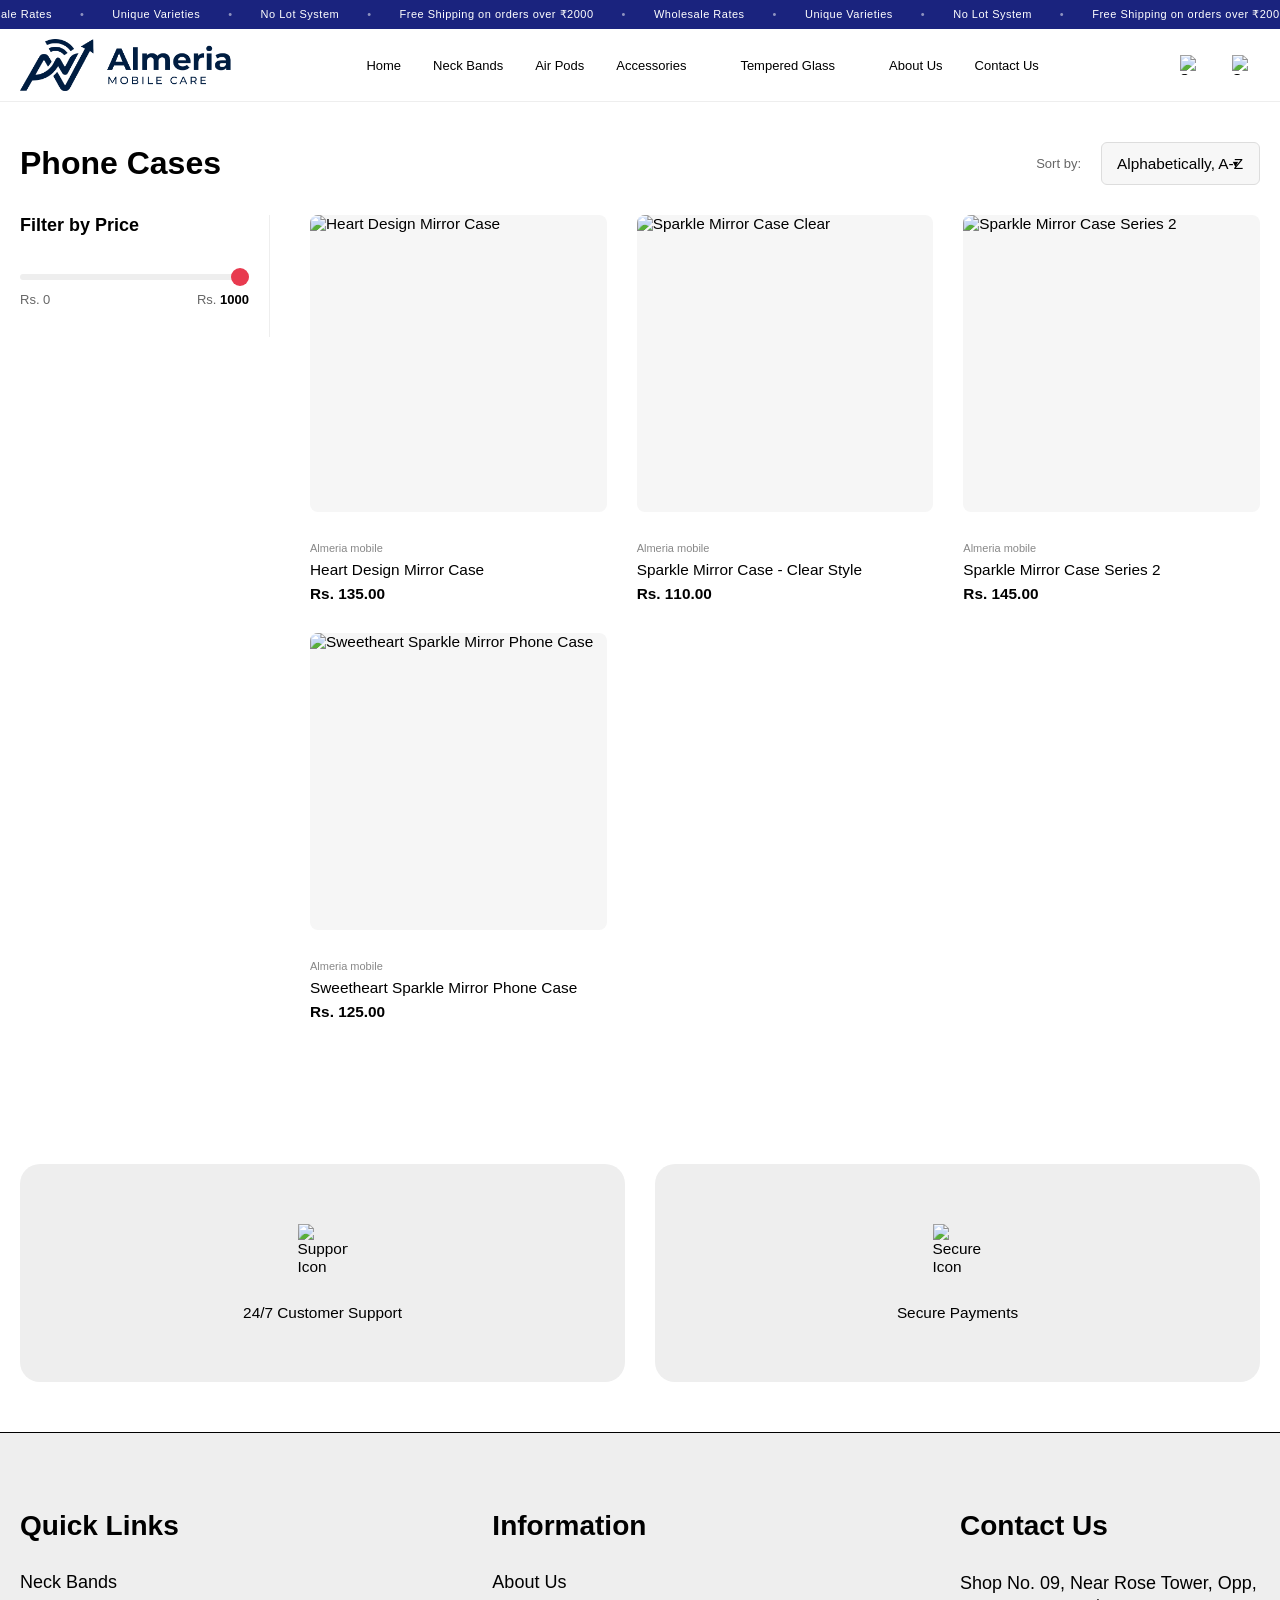
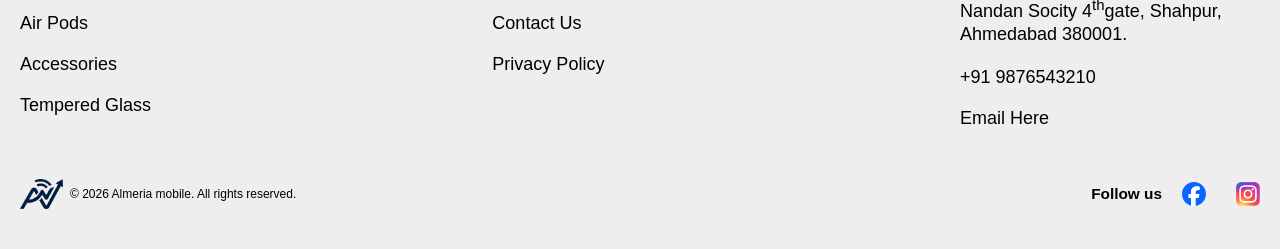
==== commit c0a6b2cd: "Added Cart Logic, Bug Fixes and Many more" ====
--- a/collections/demo-collection.html
+++ b/collections/demo-collection.html
@@ -46,7 +46,7 @@
           <span class="announce_dot">•</span>
           <span>No Lot System</span>
           <span class="announce_dot">•</span>
-          <span>Free Shipping on orders over ₹500</span>
+          <span>Free Shipping on orders over ₹2000</span>
           <span class="announce_dot">•</span>
           <span>Wholesale Rates</span>
           <span class="announce_dot">•</span>
@@ -54,7 +54,7 @@
           <span class="announce_dot">•</span>
           <span>No Lot System</span>
           <span class="announce_dot">•</span>
-          <span>Free Shipping on orders over ₹500</span>
+          <span>Free Shipping on orders over ₹2000</span>
           <span class="announce_dot">•</span>
         </div>
       </div>
@@ -66,7 +66,7 @@
           <span></span>
           <span></span>
         </button>
-        <a href="../index.html" class="header_left logo">
+        <a href="/" class="header_left logo">
           <picture>
             <source
               srcset="../assets/almeria-mobile-wordmark.png"
@@ -119,22 +119,94 @@
               <a href="../index.html">Home</a>
             </li>
             <li class="header_navigation--item">
-              <a href="demo-collection.html">Mobile Cases</a>
+              <a href="../collections/demo-collection.html">Neck Bands</a>
             </li>
             <li class="header_navigation--item">
-              <a href="demo-collection.html">Phone Charms</a>
+              <a href="../collections/demo-collection.html">Air Pods</a>
+            </li>
+            <li class="header_navigation--item navigation_dropdown">
+              <a href="javascript:void(0)">
+                Accessories
+                <span class="navigation_dropdown--icon">
+                  <img
+                    src="../assets/dropdown-icon.png"
+                    alt=""
+                    width="12"
+                    height="12"
+                  />
+                </span>
+              </a>
+              <ul class="navigation_dropdown--items">
+                <li class="navigation_dropdown--item">
+                  <a href="../collections/demo-collection.html">Cable</a>
+                </li>
+                <li class="navigation_dropdown--item">
+                  <a href="../collections/demo-collection.html">Charger</a>
+                </li>
+                <li class="navigation_dropdown--item">
+                  <a href="../collections/demo-collection.html">Speaker</a>
+                </li>
+                <li class="navigation_dropdown--item">
+                  <a href="../collections/demo-collection.html">Mic</a>
+                </li>
+                <li class="navigation_dropdown--item">
+                  <a href="../collections/demo-collection.html"
+                    >Car Bluetooth</a
+                  >
+                </li>
+                <li class="navigation_dropdown--item">
+                  <a href="../collections/demo-collection.html">Car Charger</a>
+                </li>
+                <li class="navigation_dropdown--item">
+                  <a href="../collections/demo-collection.html">Headphones</a>
+                </li>
+                <li class="navigation_dropdown--item">
+                  <a href="../collections/demo-collection.html">Power Bank</a>
+                </li>
+                <li class="navigation_dropdown--item">
+                  <a href="../collections/demo-collection.html">Hands Free</a>
+                </li>
+                <li class="navigation_dropdown--item">
+                  <a href="../collections/demo-collection.html">Cover</a>
+                </li>
+              </ul>
+            </li>
+            <li class="header_navigation--item navigation_dropdown">
+              <a href="javascript:void(0)"
+                >Tempered Glass
+                <span class="navigation_dropdown--icon">
+                  <img
+                    src="../assets/dropdown-icon.png"
+                    alt=""
+                    width="12"
+                    height="12"
+                  />
+                </span>
+              </a>
+              <ul class="navigation_dropdown--items">
+                <li class="navigation_dropdown--item">
+                  <a href="../collections/demo-collection.html"
+                    >Tempered Glass 3D</a
+                  >
+                </li>
+                <li class="navigation_dropdown--item">
+                  <a href="../collections/demo-collection.html"
+                    >Tempered Glass Matte</a
+                  >
+                </li>
+                <li class="navigation_dropdown--item">
+                  <a href="../collections/demo-collection.html"
+                    >Tempered Glass Glossy</a
+                  >
+                </li>
+              </ul>
             </li>
             <li class="header_navigation--item">
-              <a href="demo-collection.html">Tempered Glass</a>
+              <a href="../pages/about-us.html">About Us</a>
             </li>
             <li class="header_navigation--item">
-              <a href="demo-collection.html">Additional Accessories</a>
-            </li>
-            <li class="header_navigation--item">
-              <a href="demo-collection.html">Collections</a>
-            </li>
-            <li class="header_navigation--item"><a href="#">About Us</a></li>
-            <li class="header_navigation--item"><a href="#">Contact Us</a></li>
+              <a href="../pages/contact-us.html">Contact Us</a>
+            </li>
           </ul>
         </nav>
         <div class="header_right">
@@ -165,10 +237,12 @@
               height="20"
               width="20"
             />
+            <span class="cart_count" style="display: none">0</span>
           </button>
         </div>
       </div>
 
+      <!-- Search Modal -->
       <div
         class="search_modal"
         role="dialog"
@@ -231,12 +305,14 @@
             <div class="cart_empty">
               <img src="../assets/cart-icon.png" alt="" />
               <p>Your cart is empty</p>
-              <a href="demo-collection.html" class="btn btn_primary"
+              <a
+                href="../collections/demo-collection.html"
+                class="btn btn_primary"
                 >Start Shopping</a
               >
             </div>
           </div>
-          <div class="cart_footer" style="display: none">
+          <div class="cart_footer site_flex--column">
             <a href="#" class="btn btn_primary">Checkout</a>
           </div>
         </div>
@@ -411,16 +487,32 @@
             <h4 class="footer_col_title">Quick Links</h4>
             <ul class="footer_col_items site_flex site_flex--column gap_xs">
               <li class="footer_col_item">
-                <a href="#" class="footer_col_link">Products</a>
-              </li>
-              <li class="footer_col_item">
-                <a href="#" class="footer_col_link">Collections</a>
-              </li>
-              <li class="footer_col_item">
-                <a href="#" class="footer_col_link">Best Sellers</a>
-              </li>
-              <li class="footer_col_item">
-                <a href="#" class="footer_col_link">New Arrivals</a>
+                <a
+                  href="../collections/demo-collection.html"
+                  class="footer_col_link"
+                  >Neck Bands</a
+                >
+              </li>
+              <li class="footer_col_item">
+                <a
+                  href="../collections/demo-collection.html"
+                  class="footer_col_link"
+                  >Air Pods</a
+                >
+              </li>
+              <li class="footer_col_item">
+                <a
+                  href="../collections/demo-collection.html"
+                  class="footer_col_link"
+                  >Accessories</a
+                >
+              </li>
+              <li class="footer_col_item">
+                <a
+                  href="../collections/demo-collection.html"
+                  class="footer_col_link"
+                  >Tempered Glass</a
+                >
               </li>
             </ul>
           </div>
@@ -430,17 +522,27 @@
             <h4 class="footer_col_title">Information</h4>
             <ul class="footer_col_items site_flex site_flex--column gap_xs">
               <li class="footer_col_item">
-                <a href="#" class="footer_col_link">About Us</a>
-              </li>
-              <li class="footer_col_item">
-                <a href="#" class="footer_col_link">Contact Us</a>
-              </li>
-              <li class="footer_col_item">
-                <a href="#" class="footer_col_link">Privacy Policy</a>
-              </li>
-              <li class="footer_col_item">
-                <a href="#" class="footer_col_link">Terms of Service</a>
-              </li>
+                <a href="../pages/about-us.html" class="footer_col_link"
+                  >About Us</a
+                >
+              </li>
+              <li class="footer_col_item">
+                <a href="../pages/contact-us.html" class="footer_col_link"
+                  >Contact Us</a
+                >
+              </li>
+              <li class="footer_col_item">
+                <a href="../pages/privacy-policy.html" class="footer_col_link"
+                  >Privacy Policy</a
+                >
+              </li>
+              <!-- <li class="footer_col_item">
+                <a
+                  href="../pages/refund-and-return-policy.html"
+                  class="footer_col_link"
+                  >Refund and Return Policy</a
+                >
+              </li> -->
             </ul>
           </div>
           <div
@@ -449,14 +551,19 @@
             <h4 class="footer_col_title">Contact Us</h4>
             <ul class="footer_col_items site_flex site_flex--column gap_xs">
               <li class="footer_col_item">
-                <a href="#" class="footer_col_link">Address</a>
-              </li>
-              <li class="footer_col_item">
-                <a href="tel:+923123456789" class="footer_col_link">Phone</a>
+                <p class="contact_details_text footer_col_link">
+                  Shop No. 09, Near Rose Tower, Opp, Nandan Socity
+                  4<sup>th</sup>gate, Shahpur, Ahmedabad 380001.
+                </p>
+              </li>
+              <li class="footer_col_item">
+                <a href="tel:+923123456789" class="footer_col_link"
+                  >+91 9876543210</a
+                >
               </li>
               <li class="footer_col_item">
                 <a href="mailto:[EMAIL_ADDRESS]" class="footer_col_link"
-                  >Email</a
+                  >Email Here</a
                 >
               </li>
             </ul>
@@ -464,11 +571,12 @@
         </div>
         <div class="footer_bottom">
           <div class="site_flex site_container">
-            <div class="footer_bottom_left site_flex gap_sm align_center">
+            <div class="footer_bottom_left site_flex align_center">
               <img
                 src="../assets/almeria-mobile-wordmark-icon.png"
                 alt="Logo"
                 height="50"
+                ``
                 width="80"
               />
               <p>&copy; 2026 Almeria mobile. All rights reserved.</p>
@@ -477,13 +585,24 @@
               <p>Follow us</p>
               <ul class="footer_social_links site_flex gap_sm">
                 <li class="footer_social_link">
-                  <a href="#" class="footer_social_link">Facebook</a>
+                  <a href="#" class="footer_social_link">
+                    <img
+                      src="../assets/social-icon-fb.svg"
+                      alt="Facebook"
+                      width="24"
+                      height="24"
+                    />
+                  </a>
                 </li>
                 <li class="footer_social_link">
-                  <a href="#" class="footer_social_link">Instagram</a>
-                </li>
-                <li class="footer_social_link">
-                  <a href="#" class="footer_social_link">Twitter</a>
+                  <a href="#" class="footer_social_link">
+                    <img
+                      src="../assets/social-icon-insta.svg"
+                      alt="Instagram"
+                      width="24"
+                      height="24"
+                    />
+                  </a>
                 </li>
               </ul>
             </div>
--- a/styles/style.css
+++ b/styles/style.css
@@ -72,6 +72,16 @@
 body {
   width: 100%;
   height: 100%;
+}
+
+/* Remove spin buttons from number inputs */
+input::-webkit-outer-spin-button,
+input::-webkit-inner-spin-button {
+  -webkit-appearance: none;
+  margin: 0;
+}
+input[type="number"] {
+  -moz-appearance: textfield;
 }
 body {
   font-family: var(--font-family);
@@ -135,8 +145,8 @@
 .announce_track {
   display: inline-flex;
   gap: 28px;
-  animation: marquee 20s linear infinite;
   white-space: nowrap;
+  will-change: transform;
 }
 .announce_track span {
   font-size: var(--text-xs);
@@ -146,14 +156,6 @@
 }
 .announce_dot {
   opacity: 0.5;
-}
-@keyframes marquee {
-  0% {
-    transform: translateX(0);
-  }
-  100% {
-    transform: translateX(-50%);
-  }
 }
 
 /* Main bar */
@@ -191,7 +193,7 @@
   font-weight: 500;
   display: flex;
   align-items: center;
-  gap: 4px;
+  gap: 10px;
   padding: 4px 0;
   position: relative;
 }
@@ -229,7 +231,8 @@
   margin-top: 8px;
 }
 .navigation_dropdown > a:focus + .navigation_dropdown--items,
-.navigation_dropdown:hover .navigation_dropdown--items {
+.navigation_dropdown:hover .navigation_dropdown--items,
+.navigation_dropdown.active .navigation_dropdown--items {
   display: block;
 }
 .navigation_dropdown::after {
@@ -262,7 +265,8 @@
   opacity: 0.5;
   transition: transform 0.2s;
 }
-.navigation_dropdown:hover .navigation_dropdown--icon img {
+.navigation_dropdown:hover .navigation_dropdown--icon img,
+.navigation_dropdown.active .navigation_dropdown--icon img {
   transform: rotate(180deg);
 }
 
@@ -272,6 +276,9 @@
   align-items: center;
   gap: 16px;
   flex-shrink: 0;
+}
+.navigation_dropdown--icon {
+  display: flex;
 }
 
 /* Hamburger */
@@ -317,6 +324,7 @@
   inset: 0;
   background: #fff0;
   z-index: 140;
+  pointer-events: none;
 }
 .main_navigation.active ~ .nav_overlay,
 .nav_overlay.active {
@@ -324,7 +332,7 @@
 }
 
 /* Mobile nav */
-@media (max-width: 768px) {
+@media (max-width: 991px) {
   .hamburger {
     display: flex;
   }
@@ -391,6 +399,7 @@
   .header_navigation--item > a {
     padding: 16px 0;
     font-size: var(--text-base);
+    justify-content: space-between;
   }
   .navigation_dropdown--items {
     position: static;
@@ -415,6 +424,28 @@
 }
 .header_icon:hover {
   background-color: var(--color-bg-light);
+}
+.icon_cart {
+  position: relative;
+}
+.cart_count {
+  position: absolute;
+  top: -2px;
+  right: -2px;
+  background-color: var(--color-btn-primary);
+  color: #fff;
+  font-size: 10px;
+  font-weight: 700;
+  min-width: 16px;
+  height: 16px;
+  display: flex;
+  align-items: center;
+  justify-content: center;
+  border-radius: 50%;
+  padding: 0 4px;
+}
+.cart_count[style*="display: none"] {
+  display: none !important;
 }
 .header_icon img {
   display: block;
@@ -629,6 +660,138 @@
   border-top: 1px solid var(--color-border-light);
 }
 
+/* Cart Item Styles */
+.cart_item {
+  padding-bottom: 16px;
+  border-bottom: 1px solid var(--color-border-light);
+}
+.cart_item:last-child {
+  border-bottom: none;
+}
+.cart_item_image_wrap {
+  width: 80px;
+  height: 80px;
+  flex-shrink: 0;
+  border-radius: var(--radius-sm);
+  overflow: hidden;
+  background: var(--color-bg-light);
+}
+.cart_item_image_wrap img {
+  width: 100%;
+  height: 100%;
+  object-fit: cover;
+}
+.cart_item_info {
+  flex: 1;
+}
+.cart_item_title {
+  font-size: var(--text-sm);
+  font-weight: 600;
+  color: var(--color-text);
+  margin: 0;
+  display: -webkit-box;
+  -webkit-line-clamp: 2;
+  -webkit-box-orient: vertical;
+  overflow: hidden;
+}
+.cart_item_remove {
+  background: none;
+  border: none;
+  font-size: 20px;
+  color: var(--color-text-light);
+  cursor: pointer;
+  padding: 0 4px;
+  line-height: 1;
+}
+.cart_item_remove:hover {
+  color: var(--color-btn-primary);
+}
+.cart_item_variant {
+  font-size: 11px;
+  color: var(--color-text-lighter);
+  margin: 2px 0;
+  text-transform: capitalize;
+}
+.cart_item_price {
+  font-size: var(--text-sm);
+  font-weight: 600;
+  color: var(--color-text);
+}
+.cart_item_qty {
+  font-size: 12px;
+  color: var(--color-text-light);
+  background: var(--color-bg-light);
+  padding: 2px 8px;
+  border-radius: var(--radius-full);
+}
+.cart_item_variants {
+  margin-bottom: 4px;
+}
+.cart_item_select {
+  font-size: 11px;
+  padding: 2px 6px;
+  border: 1px solid var(--color-border-light);
+  border-radius: var(--radius-sm);
+  background: var(--color-bg-light);
+  color: var(--color-text-muted);
+  cursor: pointer;
+  outline: none;
+  max-width: 100px;
+}
+.cart_item_select:hover {
+  border-color: var(--color-border);
+}
+.cart_item_qty_controls {
+  border: 1px solid var(--color-border-light);
+  border-radius: var(--radius-sm);
+  padding: 2px;
+  background: var(--color-bg-light);
+}
+.cart_qty_btn {
+  background: none;
+  border: none;
+  width: 24px;
+  height: 24px;
+  font-size: 16px;
+  cursor: pointer;
+  color: var(--color-text-light);
+  display: flex;
+  align-items: center;
+  justify-content: center;
+}
+.cart_qty_btn:hover {
+  color: var(--color-text);
+}
+.cart_qty_input {
+  width: 30px;
+  text-align: center;
+  border: none;
+  background: transparent;
+  font-size: 12px;
+  font-weight: 600;
+  color: var(--color-text);
+  -moz-appearance: textfield;
+  outline: none;
+}
+.cart_qty_input::-webkit-outer-spin-button,
+.cart_qty_input::-webkit-inner-spin-button {
+  -webkit-appearance: none;
+  margin: 0;
+}
+.cart_total {
+  margin-bottom: 16px;
+  padding: 0 4px;
+}
+.cart_total span:first-child {
+  font-size: var(--text-md);
+  color: var(--color-text-light);
+}
+.total_amount {
+  font-size: var(--text-lg);
+  font-weight: 700;
+  color: var(--color-text);
+}
+
 /*--------------------
   LAYOUT UTILITIES
   ------------*/
@@ -715,6 +878,8 @@
 /* Gallery */
 .pdp_gallery {
   gap: var(--gap-xs);
+  position: sticky;
+  top: 120px;
 }
 .pdp_thumbnails {
   gap: var(--gap-min);
@@ -812,7 +977,8 @@
   border: 1px solid var(--color-border);
   border-radius: var(--radius-xl);
   width: max-content;
-  padding: 4px 6px;
+  padding: 4px 4px;
+  background: var(--color-bg-light);
 }
 .qty_btn {
   background: none;
@@ -822,16 +988,18 @@
   font-size: var(--text-lg);
   cursor: pointer;
   color: var(--color-text-light);
+  background: var(--color-border);
+  border-radius: var(--radius-full);
 }
 .qty_input {
-  width: 30px;
+  max-width: 100px;
   text-align: center;
   border: none;
   font-family: inherit;
   font-size: var(--text-md);
-  pointer-events: none;
   background: transparent;
   color: var(--color-text);
+  outline: none;
 }
 
 /* Availability */
@@ -1218,7 +1386,9 @@
 .hero_slide_content {
   position: absolute;
   inset: 0;
-  text-align: center;
+  text-align: left;
+  justify-content: center;
+  align-items: flex-start;
   padding: var(--pad-hero);
   gap: var(--gap-xs);
   color: var(--color-secondary);
@@ -1333,3 +1503,105 @@
   align-items: center;
   justify-content: space-between;
 }
+
+.page_layout {
+  padding-block: calc(var(--pad-box) * 5);
+  max-width: 1120px;
+  margin-inline: auto;
+}
+.page_content h3 {
+  margin-bottom: 12px;
+}
+
+.page_content p {
+  margin-bottom: 20px;
+}
+
+/*-----------------
+    POLICY PAGE
+    -----------*/
+.policy_page {
+  max-width: 800px;
+  margin-inline: auto;
+  padding: 48px 24px;
+}
+.page_title {
+  font-size: clamp(24px, 4vw, 36px);
+  font-weight: 700;
+  margin-bottom: 32px;
+  text-align: center;
+}
+.policy_content {
+  line-height: 1.7;
+}
+.policy_content .intro {
+  font-size: var(--text-base);
+  margin-bottom: 32px;
+  color: var(--color-text-light);
+}
+.policy_block {
+  margin-bottom: 32px;
+}
+.policy_block h2 {
+  font-size: var(--text-lg);
+  font-weight: 600;
+  margin-bottom: 16px;
+  color: var(--color-text);
+}
+.policy_block ul,
+.policy_block ol {
+  padding-left: 24px;
+}
+.policy_block li {
+  margin-bottom: 8px;
+  color: var(--color-text-light);
+}
+.important_notes {
+  background: var(--color-bg-light);
+  padding: 24px;
+  border-radius: var(--radius-md);
+}
+.important_notes li {
+  list-style: none;
+  margin-left: -24px;
+  padding-left: 20px;
+  position: relative;
+}
+.important_notes li::before {
+  content: "•";
+  position: absolute;
+  left: 0;
+  color: var(--color-btn-primary);
+}
+.contact_info {
+  list-style: none;
+  padding: 0;
+}
+.contact_info li {
+  margin-bottom: 8px;
+}
+.company_address {
+  font-style: normal;
+  line-height: 1.6;
+  color: var(--color-text-light);
+}
+.contact_details_text.footer_col_link {
+  max-width: 300px;
+  line-height: 1.3;
+  width: 100%;
+}
+.footer_bottom_left img {
+  max-height: 30px;
+  object-fit: contain;
+  max-width: 50px;
+  object-position: left;
+}
+.footer_bottom_left p {
+  font-size: 12px;
+}
+.footer_social_link {
+  display: flex;
+}
+.footer_bottom_right p {
+  font-weight: 600;
+}
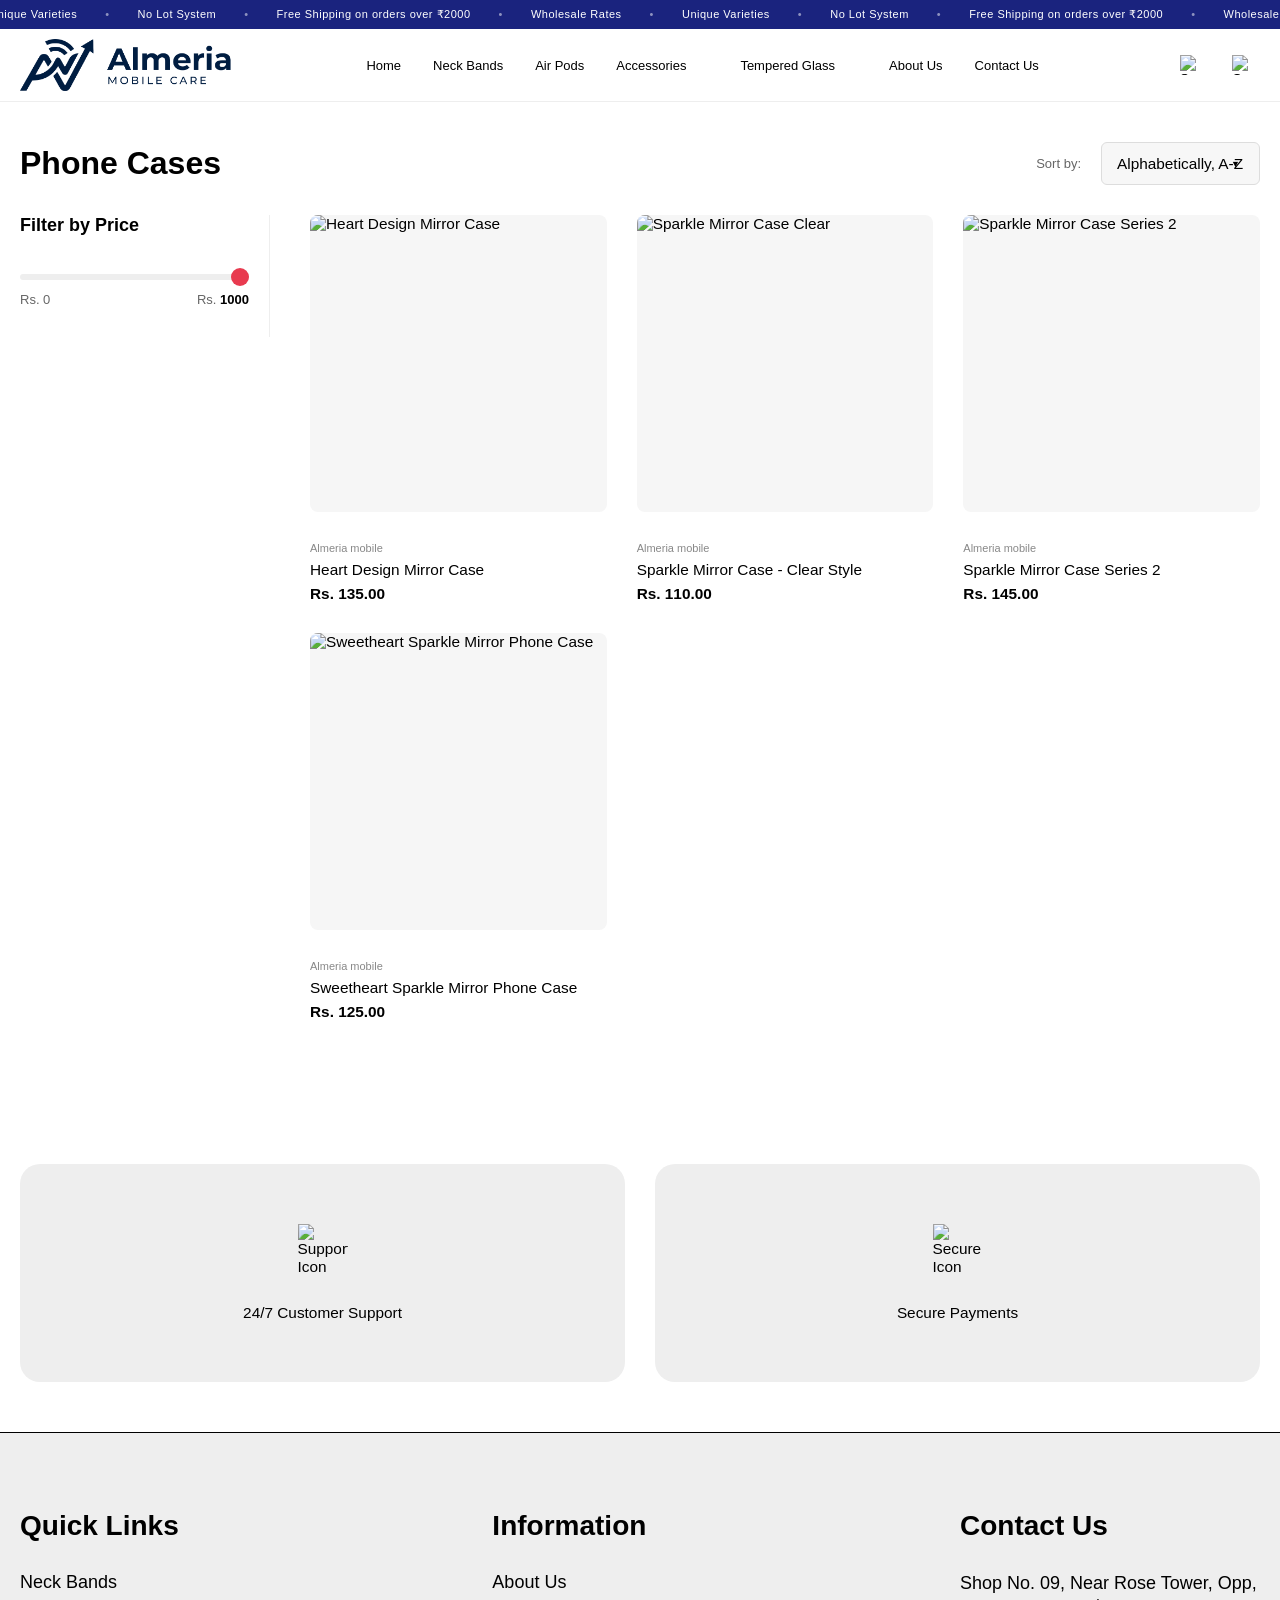
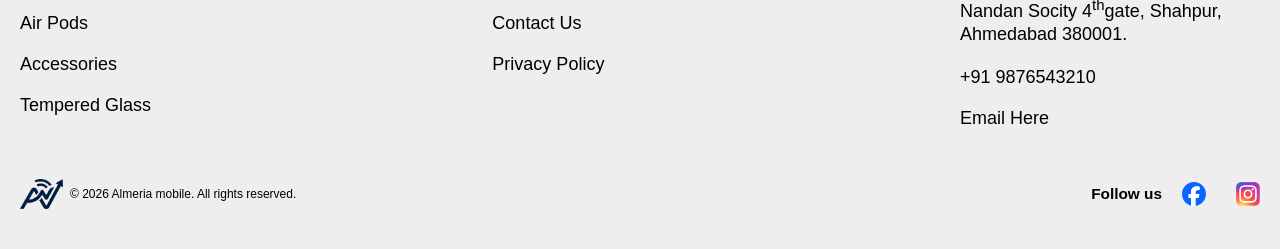
==== commit 4a364d43: "GSAP added Globally" ====
--- a/collections/demo-collection.html
+++ b/collections/demo-collection.html
@@ -17,6 +17,7 @@
       href="https://fonts.googleapis.com/css2?family=Poppins:wght@400;500;600;700&display=swap"
       rel="stylesheet"
     />
+
     <meta property="og:title" content="Almeria mobile" />
     <meta property="og:description" content="Almeria mobile" />
     <meta
@@ -34,6 +35,7 @@
     />
     <meta name="twitter:url" content="https://almeriamobile.com" />
     <meta name="twitter:card" content="summary_large_image" />
+    <script src="https://cdnjs.cloudflare.com/ajax/libs/gsap/3.11.4/gsap.min.js"></script>
     <script src="../scripts/core.js" defer></script>
   </head>
   <body>
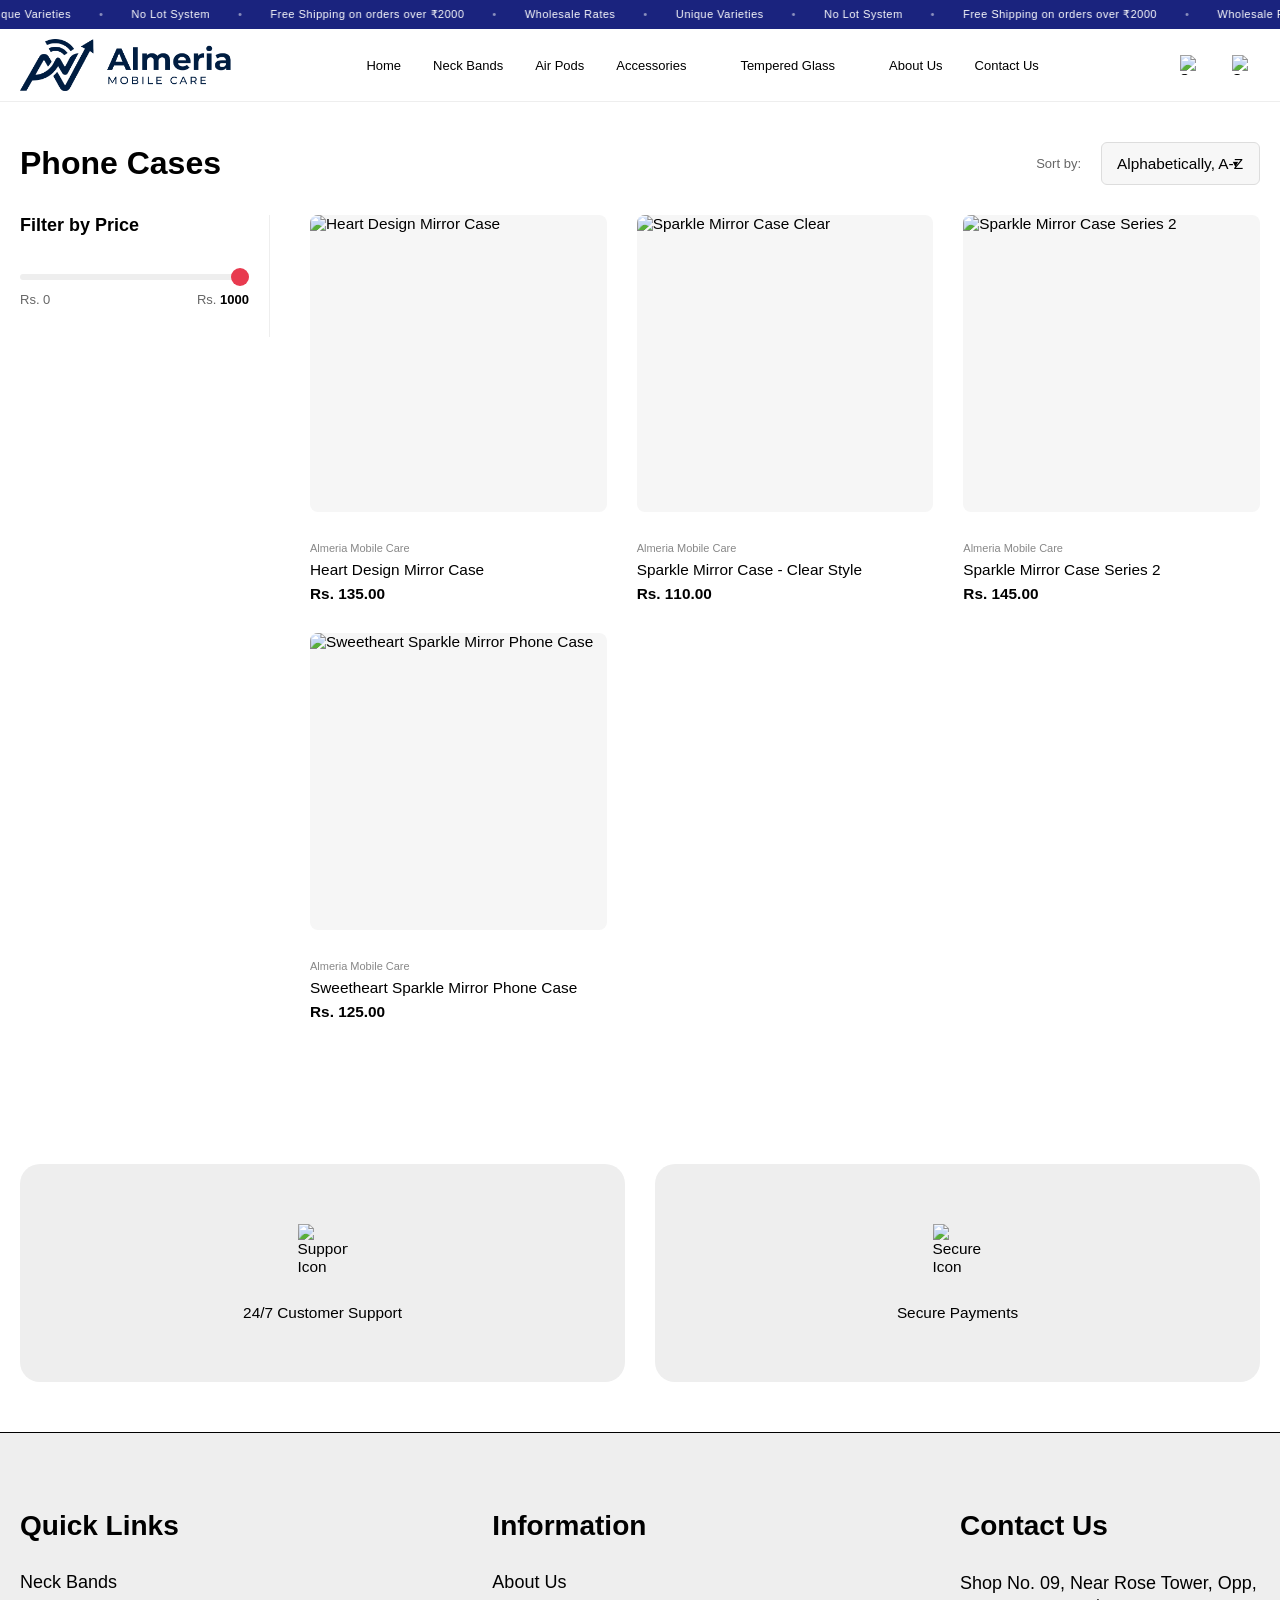
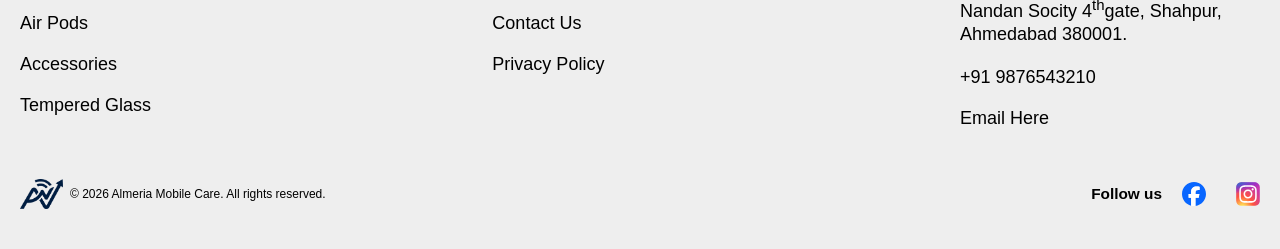
==== commit 7a311f9c: "Name Updated" ====
--- a/collections/demo-collection.html
+++ b/collections/demo-collection.html
@@ -3,7 +3,7 @@
   <head>
     <meta charset="UTF-8" />
     <meta name="viewport" content="width=device-width, initial-scale=1.0" />
-    <title>All Phone Cases - Almeria mobile</title>
+    <title>All Phone Cases - Almeria Mobile Care</title>
     <link rel="stylesheet" preload href="../styles/style.css" />
     <link rel="stylesheet" preload href="../styles/responsive.css" />
     <link
@@ -18,8 +18,8 @@
       rel="stylesheet"
     />
 
-    <meta property="og:title" content="Almeria mobile" />
-    <meta property="og:description" content="Almeria mobile" />
+    <meta property="og:title" content="Almeria Mobile Care" />
+    <meta property="og:description" content="Almeria Mobile Care" />
     <meta
       property="og:image"
       content="../assets/almeria-mobile-link-poster.png"
@@ -27,8 +27,8 @@
     <meta property="og:url" content="https://almeriamobile.com" />
     <meta property="og:type" content="website" />
 
-    <meta name="twitter:title" content="Almeria mobile" />
-    <meta name="twitter:description" content="Almeria mobile" />
+    <meta name="twitter:title" content="Almeria Mobile Care" />
+    <meta name="twitter:description" content="Almeria Mobile Care" />
     <meta
       name="twitter:image"
       content="../assets/almeria-mobile-link-poster.png"
@@ -381,7 +381,7 @@
                 />
               </figure>
               <div class="product_info site_flex site_flex--column">
-                <p class="product_vendor">Almeria mobile</p>
+                <p class="product_vendor">Almeria Mobile Care</p>
                 <h3 class="product_title">
                   Sweetheart Sparkle Mirror Phone Case
                 </h3>
@@ -403,7 +403,7 @@
                 />
               </figure>
               <div class="product_info site_flex site_flex--column">
-                <p class="product_vendor">Almeria mobile</p>
+                <p class="product_vendor">Almeria Mobile Care</p>
                 <h3 class="product_title">Sparkle Mirror Case Series 2</h3>
                 <p class="product_price">Rs. 145.00</p>
               </div>
@@ -423,7 +423,7 @@
                 />
               </figure>
               <div class="product_info site_flex site_flex--column">
-                <p class="product_vendor">Almeria mobile</p>
+                <p class="product_vendor">Almeria Mobile Care</p>
                 <h3 class="product_title">Sparkle Mirror Case - Clear Style</h3>
                 <p class="product_price">Rs. 110.00</p>
               </div>
@@ -443,7 +443,7 @@
                 />
               </figure>
               <div class="product_info site_flex site_flex--column">
-                <p class="product_vendor">Almeria mobile</p>
+                <p class="product_vendor">Almeria Mobile Care</p>
                 <h3 class="product_title">Heart Design Mirror Case</h3>
                 <p class="product_price">Rs. 135.00</p>
               </div>
@@ -581,7 +581,7 @@
                 ``
                 width="80"
               />
-              <p>&copy; 2026 Almeria mobile. All rights reserved.</p>
+              <p>&copy; 2026 Almeria Mobile Care. All rights reserved.</p>
             </div>
             <div class="footer_bottom_right site_flex gap_xs align_center">
               <p>Follow us</p>
--- a/styles/responsive.css
+++ b/styles/responsive.css
@@ -0,0 +1,25 @@
+@media only screen and (max-width: 991px) {
+  .grid__item--2 {
+    grid-template-columns: repeat(1, 1fr);
+  }
+
+  .pdp_gallery {
+    flex-direction: column-reverse;
+    position: inherit;
+  }
+  .pdp_thumbnails {
+    flex-direction: row;
+  }
+
+  .footer_links-cols {
+    flex-wrap: wrap;
+    flex-direction: column;
+    gap: var(--gap-main);
+  }
+  .footer_bottom .site_flex.site_container {
+    flex-wrap: wrap;
+    gap: var(--gap-md);
+    flex-direction: column-reverse;
+    align-items: flex-start;
+  }
+}
